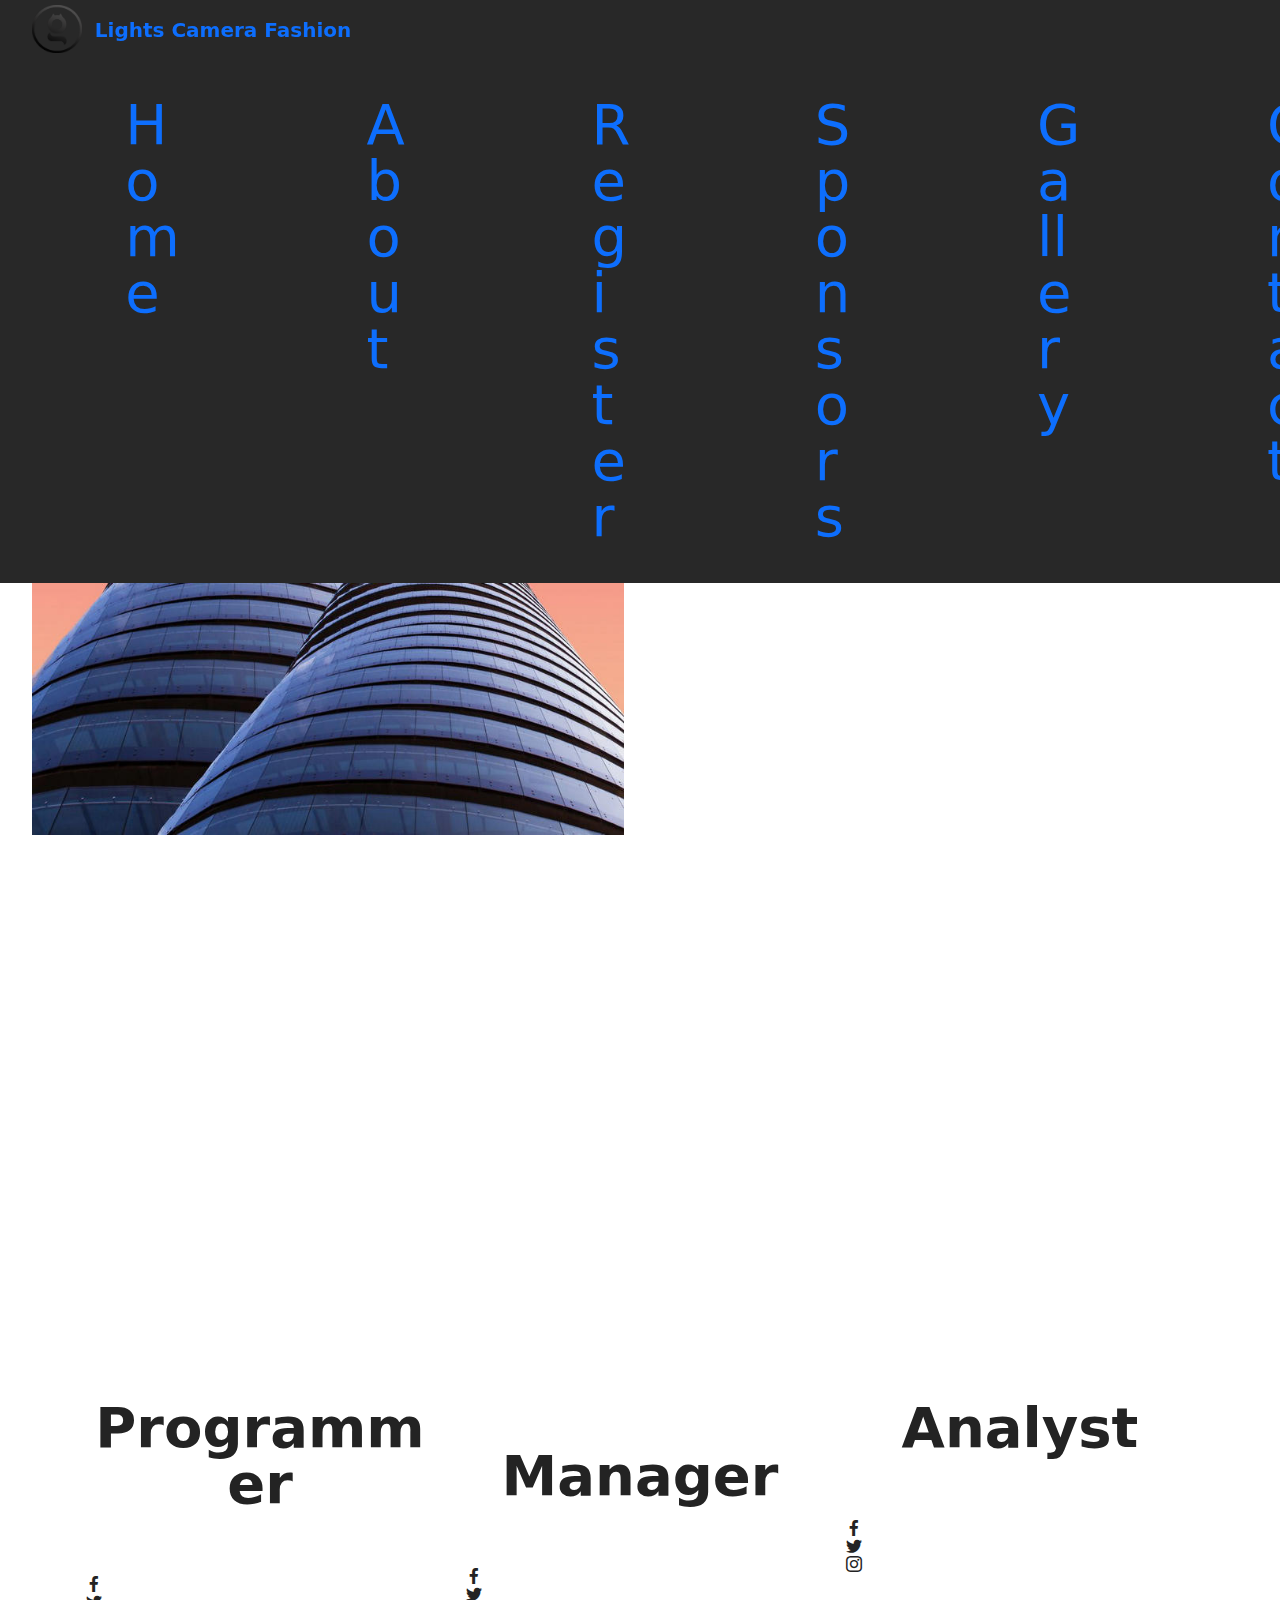
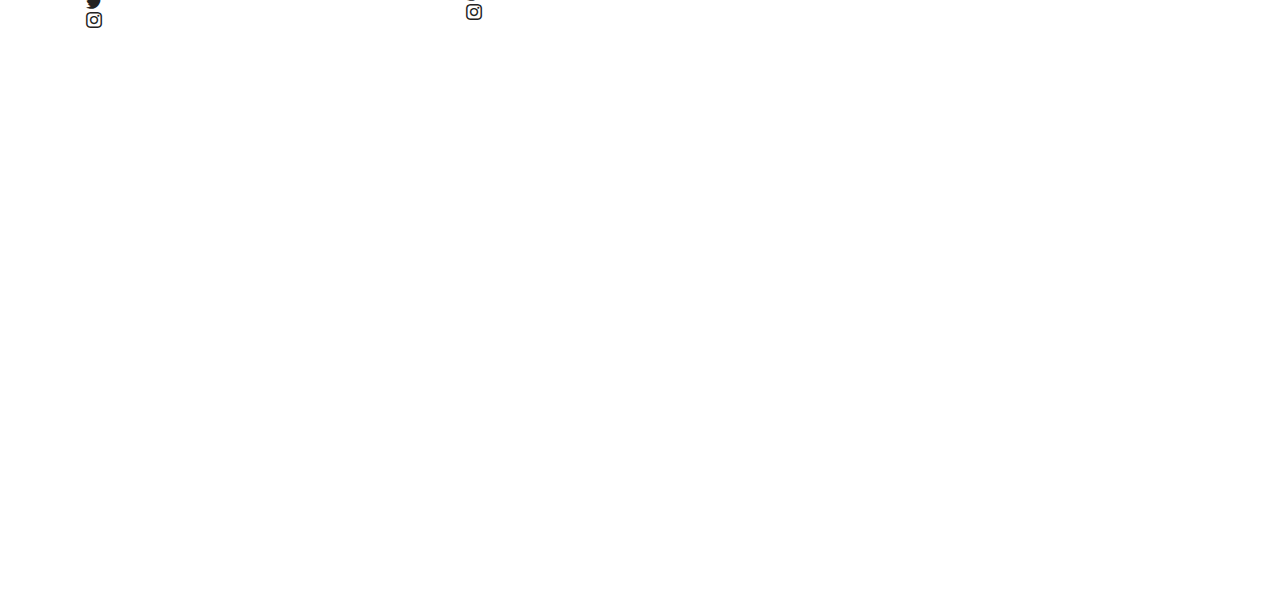
==== about.html @ 9534e9ad "Inital commit" ====
<!DOCTYPE html>
<html  >
<head>
  <!-- GEL -->
  <meta charset="UTF-8">
  <meta http-equiv="X-UA-Compatible" content="IE=edge">
  <meta name="viewport" content="width=device-width, initial-scale=1, minimum-scale=1">
  <link rel="shortcut icon" href="assets/images/logo2black.png" type="image/x-icon">
  <meta name="description" content="">
  
  
  <title>Lights Camera Fashion | About</title>
  <link rel="stylesheet" href="assets/bootstrap/css/bootstrap.min.css">
  <link rel="stylesheet" href="assets/bootstrap/css/bootstrap-grid.min.css">
  <link rel="stylesheet" href="assets/bootstrap/css/bootstrap-reboot.min.css">
  <link rel="stylesheet" href="assets/animatecss/animate.css">
  <link rel="stylesheet" href="assets/dropdown/css/style.css">
  <link rel="stylesheet" href="assets/socicon/css/styles.css">
  <link rel="stylesheet" href="assets/theme/css/style.css">
  <link rel="preload" href="https://fonts.googleapis.com/css?family=Jost:100,200,300,400,500,600,700,800,900,100i,200i,300i,400i,500i,600i,700i,800i,900i&display=swap" as="style" onload="this.onload=null;this.rel='stylesheet'">
  <noscript><link rel="stylesheet" href="https://fonts.googleapis.com/css?family=Jost:100,200,300,400,500,600,700,800,900,100i,200i,300i,400i,500i,600i,700i,800i,900i&display=swap"></noscript>
  <link rel="preload" as="style" href="assets/mobirise/css/mbr-additional.css"><link rel="stylesheet" href="assets/mobirise/css/mbr-additional.css" type="text/css">
  
  
  
  
</head>
<body>
  
  <section data-bs-version="5.1" class="menu menu2 cid-sI1Gi3FGe4" once="menu" id="menu2-4">
    
    <nav class="navbar navbar-dropdown navbar-fixed-top navbar-expand-lg">
        <div class="container-fluid">
            <div class="navbar-brand">
                <span class="navbar-logo">
                    
                        <a href="index.html"><img src="assets/images/logo2black.png" alt="" style="height: 3rem;"></a>
                    
                </span>
                <span class="navbar-caption-wrap"><a class="navbar-caption text-black text-primary display-7" href="index.html">Lights Camera Fashion</a></span>
            </div>
            <button class="navbar-toggler" type="button" data-toggle="collapse" data-bs-toggle="collapse" data-target="#navbarSupportedContent" data-bs-target="#navbarSupportedContent" aria-controls="navbarNavAltMarkup" aria-expanded="false" aria-label="Toggle navigation">
                <div class="hamburger">
                    <span></span>
                    <span></span>
                    <span></span>
                    <span></span>
                </div>
            </button>
            <div class="collapse navbar-collapse" id="navbarSupportedContent">
                <ul class="navbar-nav nav-dropdown nav-right" data-app-modern-menu="true"><li class="nav-item"><a class="nav-link link text-black text-primary display-4" href="index.html">Home</a></li><li class="nav-item"><a class="nav-link link text-black text-primary display-4" href="page1.html">About</a></li>
                    <li class="nav-item"><a class="nav-link link text-black text-primary display-4" href="page2.html">Register</a></li>
                    <li class="nav-item"><a class="nav-link link text-black text-primary display-4" href="page3.html">Sponsors</a>
                    </li><li class="nav-item"><a class="nav-link link text-black text-primary display-4" href="page4.html">Gallery</a></li><li class="nav-item"><a class="nav-link link text-black text-primary display-4" href="#">Contact</a></li></ul>
                
                
            </div>
        </div>
    </nav>
</section>

<section data-bs-version="5.1" class="header14 cid-sI1F1vR4N7 mbr-fullscreen" id="header14-1">

    

    

    <div class="container-fluid">
        <div class="row justify-content-center align-items-center">
            <div class="col-12 col-md-6 image-wrapper">
                <img src="assets/images/2.jpg" alt="">
            </div>
            <div class="col-12 col-md">
                <div class="text-wrapper">
                    <h1 class="mbr-section-title mbr-fonts-style mb-3 display-1">
                        <strong>About</strong></h1>
                    <p class="mbr-text mbr-fonts-style display-7">
                        Lorem ipsum dolor sit amet, consectetur adipiscing elit. In ultrices nec turpis in ultricies.</p>
                    
                </div>
            </div>
        </div>
    </div>
</section>

<section data-bs-version="5.1" class="team1 cid-sIlhbyFeCg" id="team1-7">
    

    
    <div class="container">
        <div class="row justify-content-center">
            <div class="col-12">
                <h3 class="mbr-section-title mbr-fonts-style align-center mb-4 display-2">
                    <strong>Speakers</strong></h3>
                
            </div>
            <div class="col-sm-6 col-lg-4">
                <div class="card-wrap">
                    <div class="image-wrap">
                        <img src="assets/images/team1.jpg">
                    </div>
                    <div class="content-wrap">
                        <h5 class="mbr-section-title card-title mbr-fonts-style align-center m-0 display-5">
                            <strong>John Smith</strong>
                        </h5>
                        <h6 class="mbr-role mbr-fonts-style align-center mb-3 display-4">
                            <strong>Programmer</strong>
                        </h6>
                        <p class="card-text mbr-fonts-style align-center display-7">
                            Lorem ipsum dolor sit amet, consectetur adipiscing elit.
                        </p>
                        <div class="social-row display-7">
                            <div class="soc-item">
                                
                                    <span class="mbr-iconfont socicon-facebook socicon"></span>
                                
                            </div>
                            <div class="soc-item">
                                
                                    <span class="mbr-iconfont socicon-twitter socicon"></span>
                                
                            </div>
                            <div class="soc-item">
                                
                                    <span class="mbr-iconfont socicon-instagram socicon"></span>
                                
                            </div>
                            
                            
                        </div>
                        
                    </div>
                </div>
            </div>

            <div class="col-sm-6 col-lg-4">
                <div class="card-wrap">
                    <div class="image-wrap">
                        <img src="assets/images/team2.jpg">
                    </div>
                    <div class="content-wrap">
                        <h5 class="mbr-section-title card-title mbr-fonts-style align-center m-0 display-5">
                            <strong>Sarah Palmer</strong>
                        </h5>
                        <h6 class="mbr-role mbr-fonts-style align-center mb-3 display-4">
                            <strong>Manager</strong>
                        </h6>
                        <p class="card-text mbr-fonts-style align-center display-7">
                            Lorem ipsum dolor sit amet, consectetur adipiscing elit.
                        </p>
                        <div class="social-row display-7">
                            <div class="soc-item">
                                
                                    <span class="mbr-iconfont socicon-facebook socicon"></span>
                                
                            </div>
                            <div class="soc-item">
                                
                                    <span class="mbr-iconfont socicon-twitter socicon"></span>
                                
                            </div>
                            <div class="soc-item">
                                
                                    <span class="mbr-iconfont socicon-instagram socicon"></span>
                                
                            </div>
                            
                            
                        </div>
                        
                    </div>
                </div>
            </div>

            <div class="col-sm-6 col-lg-4">
                <div class="card-wrap">
                    <div class="image-wrap">
                        <img src="assets/images/team3.jpg">
                    </div>
                    <div class="content-wrap">
                        <h5 class="mbr-section-title card-title mbr-fonts-style align-center m-0 display-5">
                            <strong>Jessica Swift</strong>
                        </h5>
                        <h6 class="mbr-role mbr-fonts-style align-center mb-3 display-4">
                            <strong>Analyst</strong>
                        </h6>
                        <p class="card-text mbr-fonts-style align-center display-7">
                            Lorem ipsum dolor sit amet, consectetur adipiscing elit.
                        </p>
                        <div class="social-row display-7">
                            <div class="soc-item">
                                
                                    <span class="mbr-iconfont socicon-facebook socicon"></span>
                                
                            </div>
                            <div class="soc-item">
                                
                                    <span class="mbr-iconfont socicon-twitter socicon"></span>
                                
                            </div>
                            <div class="soc-item">
                                
                                    <span class="mbr-iconfont socicon-instagram socicon"></span>
                                
                            </div>
                            
                            
                        </div>
                        
                    </div>
                </div>
            </div>

            
        </div>
    </div>
</section>

<section data-bs-version="5.1" class="features3 cid-sIlhLQnVTU" id="features3-9">
    
    
    <div class="container-fluid">
        <div class="mbr-section-head">
            <h4 class="mbr-section-title mbr-fonts-style align-center mb-0 display-2">
                <strong>About organizers</strong></h4>
            <h5 class="mbr-section-subtitle mbr-fonts-style align-center mb-0 mt-2 display-5">Lorem ipsum dolor sit amet, consectetur adipiscing elit. Lorem ipsum dolor sit amet, consectetur adipiscing elit.</h5>
        </div>
        <div class="row mt-4">
            <div class="item features-image сol-12 col-md-6 col-lg-3 active">
                <div class="item-wrapper">
                    <div class="item-img">
                        <img src="assets/images/features2.jpg" data-slide-to="3" data-bs-slide-to="3">
                    </div>
                    <div class="item-content">
                        <h5 class="item-title mbr-fonts-style display-7"><strong>Organizer 2</strong></h5>
                        
                        <p class="mbr-text mbr-fonts-style mt-3 display-7">You don't have to code to create your own
                            site. Select one of available themes in the Mobirise Site Maker.</p>
                    </div>
                    
                </div>
            </div><div class="item features-image сol-12 col-md-6 col-lg-3">
                <div class="item-wrapper">
                    <div class="item-img">
                        <img src="assets/images/features1.jpg" data-slide-to="0" data-bs-slide-to="0">
                    </div>
                    <div class="item-content">
                        <h5 class="item-title mbr-fonts-style display-7"><strong>Organizer 1</strong></h5>
                        
                        <p class="mbr-text mbr-fonts-style mt-3 display-7">Lorem ipsum dolor sit amet, consectetur adipiscing elit.</p>
                    </div>
                    
                </div>
            </div>
            <div class="item features-image сol-12 col-md-6 col-lg-3">
                <div class="item-wrapper">
                    <div class="item-img">
                        <img src="assets/images/features3.jpg" data-slide-to="1" data-bs-slide-to="1">
                    </div>
                    <div class="item-content">
                        <h5 class="item-title mbr-fonts-style display-7"><strong>Organizer 3</strong></h5>
                        
                        <p class="mbr-text mbr-fonts-style mt-3 display-7">Lorem ipsum dolor sit amet, consectetur adipiscing elit.<br></p>
                    </div>
                    
                </div>
            </div><div class="item features-image сol-12 col-md-6 col-lg-3">
                <div class="item-wrapper">
                    <div class="item-img">
                        <img src="assets/images/mbr-1.jpg" data-slide-to="3" data-bs-slide-to="4">
                    </div>
                    <div class="item-content">
                        <h5 class="item-title mbr-fonts-style display-7"><strong>Organizer 4</strong></h5>
                        
                        <p class="mbr-text mbr-fonts-style mt-3 display-7">Lorem ipsum dolor sit amet, consectetur adipiscing elit.<br></p>
                    </div>
                    
                </div>
            </div>
            
        </div>
    </div>
</section>

<script src="assets/bootstrap/js/bootstrap.bundle.min.js"></script>
<script src="assets/smoothscroll/smooth-scroll.js"></script>
<script src="assets/ytplayer/index.js"></script>
<script src="assets/dropdown/js/navbar-dropdown.js"></script>
<script src="assets/theme/js/script.js"></script>  
  
  
  <input name="animation" type="hidden">
  </body>
</html>
---- assets/dropdown/css/style.css ----
.navbar-dropdown {
  left: 0;
  padding: 0;
  position: absolute;
  right: 0;
  top: 0;
  transition: all 0.45s ease;
  z-index: 1030;
  background: #282828; }
  .navbar-dropdown .navbar-logo {
    margin-right: 0.8rem;
    transition: margin 0.3s ease-in-out;
    vertical-align: middle; }
    .navbar-dropdown .navbar-logo img {
      height: 3.125rem;
      transition: all 0.3s ease-in-out; }
    .navbar-dropdown .navbar-logo.mbr-iconfont {
      font-size: 3.125rem;
      line-height: 3.125rem; }
  .navbar-dropdown .navbar-caption {
    font-weight: 700;
    white-space: normal;
    vertical-align: -4px;
    line-height: 3.125rem !important; }
    .navbar-dropdown .navbar-caption, .navbar-dropdown .navbar-caption:hover {
      color: inherit;
      text-decoration: none; }
  .navbar-dropdown .mbr-iconfont + .navbar-caption {
    vertical-align: -1px; }
  .navbar-dropdown.navbar-fixed-top {
    position: fixed; }
  .navbar-dropdown .navbar-brand span {
    vertical-align: -4px; }
  .navbar-dropdown.bg-color.transparent {
    background: none; }
  .navbar-dropdown.navbar-short .navbar-brand {
    padding: 0.625rem 0; }
    .navbar-dropdown.navbar-short .navbar-brand span {
      vertical-align: -1px; }
  .navbar-dropdown.navbar-short .navbar-caption {
    line-height: 2.375rem !important;
    vertical-align: -2px; }
  .navbar-dropdown.navbar-short .navbar-logo {
    margin-right: 0.5rem; }
    .navbar-dropdown.navbar-short .navbar-logo img {
      height: 2.375rem; }
    .navbar-dropdown.navbar-short .navbar-logo.mbr-iconfont {
      font-size: 2.375rem;
      line-height: 2.375rem; }
  .navbar-dropdown.navbar-short .mbr-table-cell {
    height: 3.625rem; }
  .navbar-dropdown .navbar-close {
    left: 0.6875rem;
    position: fixed;
    top: 0.75rem;
    z-index: 1000; }
  .navbar-dropdown .hamburger-icon {
    content: "";
    display: inline-block;
    vertical-align: middle;
    width: 16px;
    -webkit-box-shadow: 0 -6px 0 1px #282828,0 0 0 1px #282828,0 6px 0 1px #282828;
    -moz-box-shadow: 0 -6px 0 1px #282828,0 0 0 1px #282828,0 6px 0 1px #282828;
    box-shadow: 0 -6px 0 1px #282828,0 0 0 1px #282828,0 6px 0 1px #282828; }

.dropdown-menu .dropdown-toggle[data-toggle="dropdown-submenu"]::after {
  border-bottom: 0.35em solid transparent;
  border-left: 0.35em solid;
  border-right: 0;
  border-top: 0.35em solid transparent;
  margin-left: 0.3rem; }

.dropdown-menu .dropdown-item:focus {
  outline: 0; }

.nav-dropdown {
  font-size: 0.75rem;
  font-weight: 500;
  height: auto !important; }
  .nav-dropdown .nav-btn {
    padding-left: 1rem; }
  .nav-dropdown .link {
    margin: .667em 1.667em;
    font-weight: 500;
    padding: 0;
    transition: color .2s ease-in-out; }
    .nav-dropdown .link.dropdown-toggle {
      margin-right: 2.583em; }
      .nav-dropdown .link.dropdown-toggle::after {
        margin-left: .25rem;
        border-top: 0.35em solid;
        border-right: 0.35em solid transparent;
        border-left: 0.35em solid transparent;
        border-bottom: 0; }
      .nav-dropdown .link.dropdown-toggle[aria-expanded="true"] {
        margin: 0;
        padding: 0.667em 3.263em  0.667em 1.667em; }
  .nav-dropdown .link::after,
  .nav-dropdown .dropdown-item::after {
    color: inherit; }
  .nav-dropdown .btn {
    font-size: 0.75rem;
    font-weight: 700;
    letter-spacing: 0;
    margin-bottom: 0;
    padding-left: 1.25rem;
    padding-right: 1.25rem; }
  .nav-dropdown .dropdown-menu {
    border-radius: 0;
    border: 0;
    left: 0;
    margin: 0;
    padding-bottom: 1.25rem;
    padding-top: 1.25rem;
    position: relative; }
  .nav-dropdown .dropdown-submenu {
    margin-left: 0.125rem;
    top: 0; }
  .nav-dropdown .dropdown-item {
    font-weight: 500;
    line-height: 2;
    padding: 0.3846em 4.615em 0.3846em 1.5385em;
    position: relative;
    transition: color .2s ease-in-out, background-color .2s ease-in-out; }
    .nav-dropdown .dropdown-item::after {
      margin-top: -0.3077em;
      position: absolute;
      right: 1.1538em;
      top: 50%; }
    .nav-dropdown .dropdown-item:focus, .nav-dropdown .dropdown-item:hover {
      background: none; }

@media (max-width: 767px) {
  .nav-dropdown.navbar-toggleable-sm {
    bottom: 0;
    display: none;
    left: 0;
    overflow-x: hidden;
    position: fixed;
    top: 0;
    transform: translateX(-100%);
    -ms-transform: translateX(-100%);
    -webkit-transform: translateX(-100%);
    width: 18.75rem;
    z-index: 999; } }
.nav-dropdown.navbar-toggleable-xl {
  bottom: 0;
  display: none;
  left: 0;
  overflow-x: hidden;
  position: fixed;
  top: 0;
  transform: translateX(-100%);
  -ms-transform: translateX(-100%);
  -webkit-transform: translateX(-100%);
  width: 18.75rem;
  z-index: 999; }

.nav-dropdown-sm {
  display: block !important;
  overflow-x: hidden;
  overflow: auto;
  padding-top: 3.875rem; }
  .nav-dropdown-sm::after {
    content: "";
    display: block;
    height: 3rem;
    width: 100%; }
  .nav-dropdown-sm.collapse.in ~ .navbar-close {
    display: block !important; }
  .nav-dropdown-sm.collapsing, .nav-dropdown-sm.collapse.in {
    transform: translateX(0);
    -ms-transform: translateX(0);
    -webkit-transform: translateX(0);
    transition: all 0.25s ease-out;
    -webkit-transition: all 0.25s ease-out;
    background: #282828; }
  .nav-dropdown-sm.collapsing[aria-expanded="false"] {
    transform: translateX(-100%);
    -ms-transform: translateX(-100%);
    -webkit-transform: translateX(-100%); }
  .nav-dropdown-sm .nav-item {
    display: block;
    margin-left: 0 !important;
    padding-left: 0; }
  .nav-dropdown-sm .link,
  .nav-dropdown-sm .dropdown-item {
    border-top: 1px dotted rgba(255, 255, 255, 0.1);
    font-size: 0.8125rem;
    line-height: 1.6;
    margin: 0 !important;
    padding: 0.875rem 2.4rem 0.875rem 1.5625rem !important;
    position: relative;
    white-space: normal; }
    .nav-dropdown-sm .link:focus, .nav-dropdown-sm .link:hover,
    .nav-dropdown-sm .dropdown-item:focus,
    .nav-dropdown-sm .dropdown-item:hover {
      background: rgba(0, 0, 0, 0.2) !important;
      color: #c0a375; }
  .nav-dropdown-sm .nav-btn {
    position: relative;
    padding: 1.5625rem 1.5625rem 0 1.5625rem; }
    .nav-dropdown-sm .nav-btn::before {
      border-top: 1px dotted rgba(255, 255, 255, 0.1);
      content: "";
      left: 0;
      position: absolute;
      top: 0;
      width: 100%; }
    .nav-dropdown-sm .nav-btn + .nav-btn {
      padding-top: 0.625rem; }
      .nav-dropdown-sm .nav-btn + .nav-btn::before {
        display: none; }
  .nav-dropdown-sm .btn {
    padding: 0.625rem 0; }
  .nav-dropdown-sm .dropdown-toggle[data-toggle="dropdown-submenu"]::after {
    margin-left: .25rem;
    border-top: 0.35em solid;
    border-right: 0.35em solid transparent;
    border-left: 0.35em solid transparent;
    border-bottom: 0; }
  .nav-dropdown-sm .dropdown-toggle[data-toggle="dropdown-submenu"][aria-expanded="true"]::after {
    border-top: 0;
    border-right: 0.35em solid transparent;
    border-left: 0.35em solid transparent;
    border-bottom: 0.35em solid; }
  .nav-dropdown-sm .dropdown-menu {
    margin: 0;
    padding: 0;
    position: relative;
    top: 0;
    left: 0;
    width: 100%;
    border: 0;
    float: none;
    border-radius: 0;
    background: none; }
  .nav-dropdown-sm .dropdown-submenu {
    left: 100%;
    margin-left: 0.125rem;
    margin-top: -1.25rem;
    top: 0; }

.navbar-toggleable-sm .nav-dropdown .dropdown-menu {
  position: absolute; }

.navbar-toggleable-sm .nav-dropdown .dropdown-submenu {
  left: 100%;
  margin-left: 0.125rem;
  margin-top: -1.25rem;
  top: 0; }

.navbar-toggleable-sm.opened .nav-dropdown .dropdown-menu {
  position: relative; }

.navbar-toggleable-sm.opened .nav-dropdown .dropdown-submenu {
  left: 0;
  margin-left: 00rem;
  margin-top: 0rem;
  top: 0; }

.is-builder .nav-dropdown.collapsing {
  transition: none !important; }
---- assets/socicon/css/styles.css ----
@charset "UTF-8";

@font-face {
  font-family: 'Socicon';
  src:  url('../fonts/socicon.eot');
  src:  url('../fonts/socicon.eot?#iefix') format('embedded-opentype'),
    url('../fonts/socicon.woff2') format('woff2'),
    url('../fonts/socicon.ttf') format('truetype'),
    url('../fonts/socicon.woff') format('woff'),
    url('../fonts/socicon.svg#socicon') format('svg');
  font-weight: normal;
  font-style: normal;
  font-display: swap;
}

[data-icon]:before {
  font-family: "socicon" !important;
  content: attr(data-icon);
  font-style: normal !important;
  font-weight: normal !important;
  font-variant: normal !important;
  text-transform: none !important;
  speak: none;
  line-height: 1;
  -webkit-font-smoothing: antialiased;
  -moz-osx-font-smoothing: grayscale;
}

[class^="socicon-"], [class*=" socicon-"] {
  /* use !important to prevent issues with browser extensions that change fonts */
  font-family: 'Socicon' !important;
  speak: none;
  font-style: normal;
  font-weight: normal;
  font-variant: normal;
  text-transform: none;
  line-height: 1;

  /* Better Font Rendering =========== */
  -webkit-font-smoothing: antialiased;
  -moz-osx-font-smoothing: grayscale;
}

.socicon-eitaa:before {
  content: "\e97c";
}
.socicon-soroush:before {
  content: "\e97d";
}
.socicon-bale:before {
  content: "\e97e";
}
.socicon-zazzle:before {
  content: "\e97b";
}
.socicon-society6:before {
  content: "\e97a";
}
.socicon-redbubble:before {
  content: "\e979";
}
.socicon-avvo:before {
  content: "\e978";
}
.socicon-stitcher:before {
  content: "\e977";
}
.socicon-googlehangouts:before {
  content: "\e974";
}
.socicon-dlive:before {
  content: "\e975";
}
.socicon-vsco:before {
  content: "\e976";
}
.socicon-flipboard:before {
  content: "\e973";
}
.socicon-ubuntu:before {
  content: "\e958";
}
.socicon-artstation:before {
  content: "\e959";
}
.socicon-invision:before {
  content: "\e95a";
}
.socicon-torial:before {
  content: "\e95b";
}
.socicon-collectorz:before {
  content: "\e95c";
}
.socicon-seenthis:before {
  content: "\e95d";
}
.socicon-googleplaymusic:before {
  content: "\e95e";
}
.socicon-debian:before {
  content: "\e95f";
}
.socicon-filmfreeway:before {
  content: "\e960";
}
.socicon-gnome:before {
  content: "\e961";
}
.socicon-itchio:before {
  content: "\e962";
}
.socicon-jamendo:before {
  content: "\e963";
}
.socicon-mix:before {
  content: "\e964";
}
.socicon-sharepoint:before {
  content: "\e965";
}
.socicon-tinder:before {
  content: "\e966";
}
.socicon-windguru:before {
  content: "\e967";
}
.socicon-cdbaby:before {
  content: "\e968";
}
.socicon-elementaryos:before {
  content: "\e969";
}
.socicon-stage32:before {
  content: "\e96a";
}
.socicon-tiktok:before {
  content: "\e96b";
}
.socicon-gitter:before {
  content: "\e96c";
}
.socicon-letterboxd:before {
  content: "\e96d";
}
.socicon-threema:before {
  content: "\e96e";
}
.socicon-splice:before {
  content: "\e96f";
}
.socicon-metapop:before {
  content: "\e970";
}
.socicon-naver:before {
  content: "\e971";
}
.socicon-remote:before {
  content: "\e972";
}
.socicon-internet:before {
  content: "\e957";
}
.socicon-moddb:before {
  content: "\e94b";
}
.socicon-indiedb:before {
  content: "\e94c";
}
.socicon-traxsource:before {
  content: "\e94d";
}
.socicon-gamefor:before {
  content: "\e94e";
}
.socicon-pixiv:before {
  content: "\e94f";
}
.socicon-myanimelist:before {
  content: "\e950";
}
.socicon-blackberry:before {
  content: "\e951";
}
.socicon-wickr:before {
  content: "\e952";
}
.socicon-spip:before {
  content: "\e953";
}
.socicon-napster:before {
  content: "\e954";
}
.socicon-beatport:before {
  content: "\e955";
}
.socicon-hackerone:before {
  content: "\e956";
}
.socicon-hackernews:before {
  content: "\e946";
}
.socicon-smashwords:before {
  content: "\e947";
}
.socicon-kobo:before {
  content: "\e948";
}
.socicon-bookbub:before {
  content: "\e949";
}
.socicon-mailru:before {
  content: "\e94a";
}
.socicon-gitlab:before {
  content: "\e945";
}
.socicon-instructables:before {
  content: "\e944";
}
.socicon-portfolio:before {
  content: "\e943";
}
.socicon-codered:before {
  content: "\e940";
}
.socicon-origin:before {
  content: "\e941";
}
.socicon-nextdoor:before {
  content: "\e942";
}
.socicon-udemy:before {
  content: "\e93f";
}
.socicon-livemaster:before {
  content: "\e93e";
}
.socicon-crunchbase:before {
  content: "\e93b";
}
.socicon-homefy:before {
  content: "\e93c";
}
.socicon-calendly:before {
  content: "\e93d";
}
.socicon-realtor:before {
  content: "\e90f";
}
.socicon-tidal:before {
  content: "\e910";
}
.socicon-qobuz:before {
  content: "\e911";
}
.socicon-natgeo:before {
  content: "\e912";
}
.socicon-mastodon:before {
  content: "\e913";
}
.socicon-unsplash:before {
  content: "\e914";
}
.socicon-homeadvisor:before {
  content: "\e915";
}
.socicon-angieslist:before {
  content: "\e916";
}
.socicon-codepen:before {
  content: "\e917";
}
.socicon-slack:before {
  content: "\e918";
}
.socicon-openaigym:before {
  content: "\e919";
}
.socicon-logmein:before {
  content: "\e91a";
}
.socicon-fiverr:before {
  content: "\e91b";
}
.socicon-gotomeeting:before {
  content: "\e91c";
}
.socicon-aliexpress:before {
  content: "\e91d";
}
.socicon-guru:before {
  content: "\e91e";
}
.socicon-appstore:before {
  content: "\e91f";
}
.socicon-homes:before {
  content: "\e920";
}
.socicon-zoom:before {
  content: "\e921";
}
.socicon-alibaba:before {
  content: "\e922";
}
.socicon-craigslist:before {
  content: "\e923";
}
.socicon-wix:before {
  content: "\e924";
}
.socicon-redfin:before {
  content: "\e925";
}
.socicon-googlecalendar:before {
  content: "\e926";
}
.socicon-shopify:before {
  content: "\e927";
}
.socicon-freelancer:before {
  content: "\e928";
}
.socicon-seedrs:before {
  content: "\e929";
}
.socicon-bing:before {
  content: "\e92a";
}
.socicon-doodle:before {
  content: "\e92b";
}
.socicon-bonanza:before {
  content: "\e92c";
}
.socicon-squarespace:before {
  content: "\e92d";
}
.socicon-toptal:before {
  content: "\e92e";
}
.socicon-gust:before {
  content: "\e92f";
}
.socicon-ask:before {
  content: "\e930";
}
.socicon-trulia:before {
  content: "\e931";
}
.socicon-loomly:before {
  content: "\e932";
}
.socicon-ghost:before {
  content: "\e933";
}
.socicon-upwork:before {
  content: "\e934";
}
.socicon-fundable:before {
  content: "\e935";
}
.socicon-booking:before {
  content: "\e936";
}
.socicon-googlemaps:before {
  content: "\e937";
}
.socicon-zillow:before {
  content: "\e938";
}
.socicon-niconico:before {
  content: "\e939";
}
.socicon-toneden:before {
  content: "\e93a";
}
.socicon-augment:before {
  content: "\e908";
}
.socicon-bitbucket:before {
  content: "\e909";
}
.socicon-fyuse:before {
  content: "\e90a";
}
.socicon-yt-gaming:before {
  content: "\e90b";
}
.socicon-sketchfab:before {
  content: "\e90c";
}
.socicon-mobcrush:before {
  content: "\e90d";
}
.socicon-microsoft:before {
  content: "\e90e";
}
.socicon-pandora:before {
  content: "\e907";
}
.socicon-messenger:before {
  content: "\e906";
}
.socicon-gamewisp:before {
  content: "\e905";
}
.socicon-bloglovin:before {
  content: "\e904";
}
.socicon-tunein:before {
  content: "\e903";
}
.socicon-gamejolt:before {
  content: "\e901";
}
.socicon-trello:before {
  content: "\e902";
}
.socicon-spreadshirt:before {
  content: "\e900";
}
.socicon-500px:before {
  content: "\e000";
}
.socicon-8tracks:before {
  content: "\e001";
}
.socicon-airbnb:before {
  content: "\e002";
}
.socicon-alliance:before {
  content: "\e003";
}
.socicon-amazon:before {
  content: "\e004";
}
.socicon-amplement:before {
  content: "\e005";
}
.socicon-android:before {
  content: "\e006";
}
.socicon-angellist:before {
  content: "\e007";
}
.socicon-apple:before {
  content: "\e008";
}
.socicon-appnet:before {
  content: "\e009";
}
.socicon-baidu:before {
  content: "\e00a";
}
.socicon-bandcamp:before {
  content: "\e00b";
}
.socicon-battlenet:before {
  content: "\e00c";
}
.socicon-mixer:before {
  content: "\e00d";
}
.socicon-bebee:before {
  content: "\e00e";
}
.socicon-bebo:before {
  content: "\e00f";
}
.socicon-behance:before {
  content: "\e010";
}
.socicon-blizzard:before {
  content: "\e011";
}
.socicon-blogger:before {
  content: "\e012";
}
.socicon-buffer:before {
  content: "\e013";
}
.socicon-chrome:before {
  content: "\e014";
}
.socicon-coderwall:before {
  content: "\e015";
}
.socicon-curse:before {
  content: "\e016";
}
.socicon-dailymotion:before {
  content: "\e017";
}
.socicon-deezer:before {
  content: "\e018";
}
.socicon-delicious:before {
  content: "\e019";
}
.socicon-deviantart:before {
  content: "\e01a";
}
.socicon-diablo:before {
  content: "\e01b";
}
.socicon-digg:before {
  content: "\e01c";
}
.socicon-discord:before {
  content: "\e01d";
}
.socicon-disqus:before {
  content: "\e01e";
}
.socicon-douban:before {
  content: "\e01f";
}
.socicon-draugiem:before {
  content: "\e020";
}
.socicon-dribbble:before {
  content: "\e021";
}
.socicon-drupal:before {
  content: "\e022";
}
.socicon-ebay:before {
  content: "\e023";
}
.socicon-ello:before {
  content: "\e024";
}
.socicon-endomodo:before {
  content: "\e025";
}
.socicon-envato:before {
  content: "\e026";
}
.socicon-etsy:before {
  content: "\e027";
}
.socicon-facebook:before {
  content: "\e028";
}
.socicon-feedburner:before {
  content: "\e029";
}
.socicon-filmweb:before {
  content: "\e02a";
}
.socicon-firefox:before {
  content: "\e02b";
}
.socicon-flattr:before {
  content: "\e02c";
}
.socicon-flickr:before {
  content: "\e02d";
}
.socicon-formulr:before {
  content: "\e02e";
}
.socicon-forrst:before {
  content: "\e02f";
}
.socicon-foursquare:before {
  content: "\e030";
}
.socicon-friendfeed:before {
  content: "\e031";
}
.socicon-github:before {
  content: "\e032";
}
.socicon-goodreads:before {
  content: "\e033";
}
.socicon-google:before {
  content: "\e034";
}
.socicon-googlescholar:before {
  content: "\e035";
}
.socicon-googlegroups:before {
  content: "\e036";
}
.socicon-googlephotos:before {
  content: "\e037";
}
.socicon-googleplus:before {
  content: "\e038";
}
.socicon-grooveshark:before {
  content: "\e039";
}
.socicon-hackerrank:before {
  content: "\e03a";
}
.socicon-hearthstone:before {
  content: "\e03b";
}
.socicon-hellocoton:before {
  content: "\e03c";
}
.socicon-heroes:before {
  content: "\e03d";
}
.socicon-smashcast:before {
  content: "\e03e";
}
.socicon-horde:before {
  content: "\e03f";
}
.socicon-houzz:before {
  content: "\e040";
}
.socicon-icq:before {
  content: "\e041";
}
.socicon-identica:before {
  content: "\e042";
}
.socicon-imdb:before {
  content: "\e043";
}
.socicon-instagram:before {
  content: "\e044";
}
.socicon-issuu:before {
  content: "\e045";
}
.socicon-istock:before {
  content: "\e046";
}
.socicon-itunes:before {
  content: "\e047";
}
.socicon-keybase:before {
  content: "\e048";
}
.socicon-lanyrd:before {
  content: "\e049";
}
.socicon-lastfm:before {
  content: "\e04a";
}
.socicon-line:before {
  content: "\e04b";
}
.socicon-linkedin:before {
  content: "\e04c";
}
.socicon-livejournal:before {
  content: "\e04d";
}
.socicon-lyft:before {
  content: "\e04e";
}
.socicon-macos:before {
  content: "\e04f";
}
.socicon-mail:before {
  content: "\e050";
}
.socicon-medium:before {
  content: "\e051";
}
.socicon-meetup:before {
  content: "\e052";
}
.socicon-mixcloud:before {
  content: "\e053";
}
.socicon-modelmayhem:before {
  content: "\e054";
}
.socicon-mumble:before {
  content: "\e055";
}
.socicon-myspace:before {
  content: "\e056";
}
.socicon-newsvine:before {
  content: "\e057";
}
.socicon-nintendo:before {
  content: "\e058";
}
.socicon-npm:before {
  content: "\e059";
}
.socicon-odnoklassniki:before {
  content: "\e05a";
}
.socicon-openid:before {
  content: "\e05b";
}
.socicon-opera:before {
  content: "\e05c";
}
.socicon-outlook:before {
  content: "\e05d";
}
.socicon-overwatch:before {
  content: "\e05e";
}
.socicon-patreon:before {
  content: "\e05f";
}
.socicon-paypal:before {
  content: "\e060";
}
.socicon-periscope:before {
  content: "\e061";
}
.socicon-persona:before {
  content: "\e062";
}
.socicon-pinterest:before {
  content: "\e063";
}
.socicon-play:before {
  content: "\e064";
}
.socicon-player:before {
  content: "\e065";
}
.socicon-playstation:before {
  content: "\e066";
}
.socicon-pocket:before {
  content: "\e067";
}
.socicon-qq:before {
  content: "\e068";
}
.socicon-quora:before {
  content: "\e069";
}
.socicon-raidcall:before {
  content: "\e06a";
}
.socicon-ravelry:before {
  content: "\e06b";
}
.socicon-reddit:before {
  content: "\e06c";
}
.socicon-renren:before {
  content: "\e06d";
}
.socicon-researchgate:before {
  content: "\e06e";
}
.socicon-residentadvisor:before {
  content: "\e06f";
}
.socicon-reverbnation:before {
  content: "\e070";
}
.socicon-rss:before {
  content: "\e071";
}
.socicon-sharethis:before {
  content: "\e072";
}
.socicon-skype:before {
  content: "\e073";
}
.socicon-slideshare:before {
  content: "\e074";
}
.socicon-smugmug:before {
  content: "\e075";
}
.socicon-snapchat:before {
  content: "\e076";
}
.socicon-songkick:before {
  content: "\e077";
}
.socicon-soundcloud:before {
  content: "\e078";
}
.socicon-spotify:before {
  content: "\e079";
}
.socicon-stackexchange:before {
  content: "\e07a";
}
.socicon-stackoverflow:before {
  content: "\e07b";
}
.socicon-starcraft:before {
  content: "\e07c";
}
.socicon-stayfriends:before {
  content: "\e07d";
}
.socicon-steam:before {
  content: "\e07e";
}
.socicon-storehouse:before {
  content: "\e07f";
}
.socicon-strava:before {
  content: "\e080";
}
.socicon-streamjar:before {
  content: "\e081";
}
.socicon-stumbleupon:before {
  content: "\e082";
}
.socicon-swarm:before {
  content: "\e083";
}
.socicon-teamspeak:before {
  content: "\e084";
}
.socicon-teamviewer:before {
  content: "\e085";
}
.socicon-technorati:before {
  content: "\e086";
}
.socicon-telegram:before {
  content: "\e087";
}
.socicon-tripadvisor:before {
  content: "\e088";
}
.socicon-tripit:before {
  content: "\e089";
}
.socicon-triplej:before {
  content: "\e08a";
}
.socicon-tumblr:before {
  content: "\e08b";
}
.socicon-twitch:before {
  content: "\e08c";
}
.socicon-twitter:before {
  content: "\e08d";
}
.socicon-uber:before {
  content: "\e08e";
}
.socicon-ventrilo:before {
  content: "\e08f";
}
.socicon-viadeo:before {
  content: "\e090";
}
.socicon-viber:before {
  content: "\e091";
}
.socicon-viewbug:before {
  content: "\e092";
}
.socicon-vimeo:before {
  content: "\e093";
}
.socicon-vine:before {
  content: "\e094";
}
.socicon-vkontakte:before {
  content: "\e095";
}
.socicon-warcraft:before {
  content: "\e096";
}
.socicon-wechat:before {
  content: "\e097";
}
.socicon-weibo:before {
  content: "\e098";
}
.socicon-whatsapp:before {
  content: "\e099";
}
.socicon-wikipedia:before {
  content: "\e09a";
}
.socicon-windows:before {
  content: "\e09b";
}
.socicon-wordpress:before {
  content: "\e09c";
}
.socicon-wykop:before {
  content: "\e09d";
}
.socicon-xbox:before {
  content: "\e09e";
}
.socicon-xing:before {
  content: "\e09f";
}
.socicon-yahoo:before {
  content: "\e0a0";
}
.socicon-yammer:before {
  content: "\e0a1";
}
.socicon-yandex:before {
  content: "\e0a2";
}
.socicon-yelp:before {
  content: "\e0a3";
}
.socicon-younow:before {
  content: "\e0a4";
}
.socicon-youtube:before {
  content: "\e0a5";
}
.socicon-zapier:before {
  content: "\e0a6";
}
.socicon-zerply:before {
  content: "\e0a7";
}
.socicon-zomato:before {
  content: "\e0a8";
}
.socicon-zynga:before {
  content: "\e0a9";
}
---- assets/theme/css/style.css ----
@charset "UTF-8";
section {
  background-color: #ffffff;
}

body {
  font-style: normal;
  line-height: 1.5;
  font-weight: 400;
  color: #232323;
  position: relative;
}

button {
  background-color: transparent;
  border-color: transparent;
}

section,
.container,
.container-fluid {
  position: relative;
  word-wrap: break-word;
}

a.mbr-iconfont:hover {
  text-decoration: none;
}

.article .lead p,
.article .lead ul,
.article .lead ol,
.article .lead pre,
.article .lead blockquote {
  margin-bottom: 0;
}

a {
  font-style: normal;
  font-weight: 400;
  cursor: pointer;
}
a, a:hover {
  text-decoration: none;
}

.mbr-section-title {
  font-style: normal;
  line-height: 1.3;
}

.mbr-section-subtitle {
  line-height: 1.3;
}

.mbr-text {
  font-style: normal;
  line-height: 1.7;
}

h1,
h2,
h3,
h4,
h5,
h6,
.display-1,
.display-2,
.display-4,
.display-5,
.display-7,
span,
p,
a {
  line-height: 1;
  word-break: break-word;
  word-wrap: break-word;
  font-weight: 400;
}

b,
strong {
  font-weight: bold;
}

input:-webkit-autofill, input:-webkit-autofill:hover, input:-webkit-autofill:focus, input:-webkit-autofill:active {
  transition-delay: 9999s;
  -webkit-transition-property: background-color, color;
  transition-property: background-color, color;
}

textarea[type=hidden] {
  display: none;
}

section {
  background-position: 50% 50%;
  background-repeat: no-repeat;
  background-size: cover;
}
section .mbr-background-video,
section .mbr-background-video-preview {
  position: absolute;
  bottom: 0;
  left: 0;
  right: 0;
  top: 0;
}

.hidden {
  visibility: hidden;
}

.mbr-z-index20 {
  z-index: 20;
}

/*! Base colors */
.mbr-white {
  color: #ffffff;
}

.mbr-black {
  color: #111111;
}

.mbr-bg-white {
  background-color: #ffffff;
}

.mbr-bg-black {
  background-color: #000000;
}

/*! Text-aligns */
.align-left {
  text-align: left;
}

.align-center {
  text-align: center;
}

.align-right {
  text-align: right;
}

/*! Font-weight  */
.mbr-light {
  font-weight: 300;
}

.mbr-regular {
  font-weight: 400;
}

.mbr-semibold {
  font-weight: 500;
}

.mbr-bold {
  font-weight: 700;
}

/*! Media  */
.media-content {
  flex-basis: 100%;
}

.media-container-row {
  display: flex;
  flex-direction: row;
  flex-wrap: wrap;
  justify-content: center;
  align-content: center;
  align-items: start;
}
.media-container-row .media-size-item {
  width: 400px;
}

.media-container-column {
  display: flex;
  flex-direction: column;
  flex-wrap: wrap;
  justify-content: center;
  align-content: center;
  align-items: stretch;
}
.media-container-column > * {
  width: 100%;
}

@media (min-width: 992px) {
  .media-container-row {
    flex-wrap: nowrap;
  }
}
figure {
  margin-bottom: 0;
  overflow: hidden;
}

figure[mbr-media-size] {
  transition: width 0.1s;
}

img,
iframe {
  display: block;
  width: 100%;
}

.card {
  background-color: transparent;
  border: none;
}

.card-box {
  width: 100%;
}

.card-img {
  text-align: center;
  flex-shrink: 0;
  -webkit-flex-shrink: 0;
}

.media {
  max-width: 100%;
  margin: 0 auto;
}

.mbr-figure {
  align-self: center;
}

.media-container > div {
  max-width: 100%;
}

.mbr-figure img,
.card-img img {
  width: 100%;
}

@media (max-width: 991px) {
  .media-size-item {
    width: auto !important;
  }

  .media {
    width: auto;
  }

  .mbr-figure {
    width: 100% !important;
  }
}
/*! Buttons */
.mbr-section-btn {
  margin-left: -0.6rem;
  margin-right: -0.6rem;
  font-size: 0;
}

.btn {
  font-weight: 600;
  border-width: 1px;
  font-style: normal;
  margin: 0.6rem 0.6rem;
  white-space: normal;
  transition: all 0.2s ease-in-out;
  display: inline-flex;
  align-items: center;
  justify-content: center;
  word-break: break-word;
}

.btn-sm {
  font-weight: 600;
  letter-spacing: 0px;
  transition: all 0.3s ease-in-out;
}

.btn-md {
  font-weight: 600;
  letter-spacing: 0px;
  transition: all 0.3s ease-in-out;
}

.btn-lg {
  font-weight: 600;
  letter-spacing: 0px;
  transition: all 0.3s ease-in-out;
}

.btn-form {
  margin: 0;
}
.btn-form:hover {
  cursor: pointer;
}

nav .mbr-section-btn {
  margin-left: 0rem;
  margin-right: 0rem;
}

/*! Btn icon margin */
.btn .mbr-iconfont,
.btn.btn-sm .mbr-iconfont {
  order: 1;
  cursor: pointer;
  margin-left: 0.5rem;
  vertical-align: sub;
}

.btn.btn-md .mbr-iconfont,
.btn.btn-md .mbr-iconfont {
  margin-left: 0.8rem;
}

.mbr-regular {
  font-weight: 400;
}

.mbr-semibold {
  font-weight: 500;
}

.mbr-bold {
  font-weight: 700;
}

[type=submit] {
  -webkit-appearance: none;
}

/*! Full-screen */
.mbr-fullscreen .mbr-overlay {
  min-height: 100vh;
}

.mbr-fullscreen {
  display: flex;
  display: -moz-flex;
  display: -ms-flex;
  display: -o-flex;
  align-items: center;
  min-height: 100vh;
  padding-top: 3rem;
  padding-bottom: 3rem;
}

/*! Map */
.map {
  height: 25rem;
  position: relative;
}
.map iframe {
  width: 100%;
  height: 100%;
}

/*! Scroll to top arrow */
.mbr-arrow-up {
  bottom: 25px;
  right: 90px;
  position: fixed;
  text-align: right;
  z-index: 5000;
  color: #ffffff;
  font-size: 22px;
}

.mbr-arrow-up a {
  background: rgba(0, 0, 0, 0.2);
  border-radius: 50%;
  color: #fff;
  display: inline-block;
  height: 60px;
  width: 60px;
  border: 2px solid #fff;
  outline-style: none !important;
  position: relative;
  text-decoration: none;
  transition: all 0.3s ease-in-out;
  cursor: pointer;
  text-align: center;
}
.mbr-arrow-up a:hover {
  background-color: rgba(0, 0, 0, 0.4);
}
.mbr-arrow-up a i {
  line-height: 60px;
}

.mbr-arrow-up-icon {
  display: block;
  color: #fff;
}

.mbr-arrow-up-icon::before {
  content: "›";
  display: inline-block;
  font-family: serif;
  font-size: 22px;
  line-height: 1;
  font-style: normal;
  position: relative;
  top: 6px;
  left: -4px;
  transform: rotate(-90deg);
}

/*! Arrow Down */
.mbr-arrow {
  position: absolute;
  bottom: 45px;
  left: 50%;
  width: 60px;
  height: 60px;
  cursor: pointer;
  background-color: rgba(80, 80, 80, 0.5);
  border-radius: 50%;
  transform: translateX(-50%);
}
@media (max-width: 767px) {
  .mbr-arrow {
    display: none;
  }
}
.mbr-arrow > a {
  display: inline-block;
  text-decoration: none;
  outline-style: none;
  -webkit-animation: arrowdown 1.7s ease-in-out infinite;
          animation: arrowdown 1.7s ease-in-out infinite;
  color: #ffffff;
}
.mbr-arrow > a > i {
  position: absolute;
  top: -2px;
  left: 15px;
  font-size: 2rem;
}

#scrollToTop a i::before {
  content: "";
  position: absolute;
  display: block;
  border-bottom: 2.5px solid #fff;
  border-left: 2.5px solid #fff;
  width: 27.8%;
  height: 27.8%;
  left: 50%;
  top: 51%;
  transform: translateY(-30%) translateX(-50%) rotate(135deg);
}

@keyframes arrowdown {
  0% {
    transform: translateY(0px);
  }
  50% {
    transform: translateY(-5px);
  }
  100% {
    transform: translateY(0px);
  }
}
@-webkit-keyframes arrowdown {
  0% {
    transform: translateY(0px);
  }
  50% {
    transform: translateY(-5px);
  }
  100% {
    transform: translateY(0px);
  }
}
@media (max-width: 500px) {
  .mbr-arrow-up {
    left: 0;
    right: 0;
    text-align: center;
  }
}
/*Gradients animation*/
@keyframes gradient-animation {
  from {
    background-position: 0% 100%;
    -webkit-animation-timing-function: ease-in-out;
            animation-timing-function: ease-in-out;
  }
  to {
    background-position: 100% 0%;
    -webkit-animation-timing-function: ease-in-out;
            animation-timing-function: ease-in-out;
  }
}
@-webkit-keyframes gradient-animation {
  from {
    background-position: 0% 100%;
    -webkit-animation-timing-function: ease-in-out;
            animation-timing-function: ease-in-out;
  }
  to {
    background-position: 100% 0%;
    -webkit-animation-timing-function: ease-in-out;
            animation-timing-function: ease-in-out;
  }
}
.bg-gradient {
  background-size: 200% 200%;
  animation: gradient-animation 5s infinite alternate;
  -webkit-animation: gradient-animation 5s infinite alternate;
}

.menu .navbar-brand {
  display: -webkit-flex;
}
.menu .navbar-brand span {
  display: flex;
  display: -webkit-flex;
}
.menu .navbar-brand .navbar-caption-wrap {
  display: -webkit-flex;
}
.menu .navbar-brand .navbar-logo img {
  display: -webkit-flex;
  width: auto;
}
@media (min-width: 768px) and (max-width: 991px) {
  .menu .navbar-toggleable-sm .navbar-nav {
    display: -ms-flexbox;
  }
}
@media (max-width: 991px) {
  .menu .navbar-collapse {
    max-height: 93.5vh;
  }
  .menu .navbar-collapse.show {
    overflow: auto;
  }
}
@media (min-width: 992px) {
  .menu .navbar-nav.nav-dropdown {
    display: -webkit-flex;
  }
  .menu .navbar-toggleable-sm .navbar-collapse {
    display: -webkit-flex !important;
  }
  .menu .collapsed .navbar-collapse {
    max-height: 93.5vh;
  }
  .menu .collapsed .navbar-collapse.show {
    overflow: auto;
  }
}
@media (max-width: 767px) {
  .menu .navbar-collapse {
    max-height: 80vh;
  }
}

.nav-link .mbr-iconfont {
  margin-right: 0.5rem;
}

.navbar {
  display: -webkit-flex;
  -webkit-flex-wrap: wrap;
  -webkit-align-items: center;
  -webkit-justify-content: space-between;
}

.navbar-collapse {
  -webkit-flex-basis: 100%;
  -webkit-flex-grow: 1;
  -webkit-align-items: center;
}

.nav-dropdown .link {
  padding: 0.667em 1.667em !important;
  margin: 0 !important;
}

.nav {
  display: -webkit-flex;
  -webkit-flex-wrap: wrap;
}

.row {
  display: -webkit-flex;
  -webkit-flex-wrap: wrap;
}

.justify-content-center {
  -webkit-justify-content: center;
}

.form-inline {
  display: -webkit-flex;
}

.card-wrapper {
  -webkit-flex: 1;
}

.carousel-control {
  z-index: 10;
  display: -webkit-flex;
}

.carousel-controls {
  display: -webkit-flex;
}

.media {
  display: -webkit-flex;
}

.form-group:focus {
  outline: none;
}

.jq-selectbox__select {
  padding: 7px 0;
  position: relative;
}

.jq-selectbox__dropdown {
  overflow: hidden;
  border-radius: 10px;
  position: absolute;
  top: 100%;
  left: 0 !important;
  width: 100% !important;
}

.jq-selectbox__trigger-arrow {
  right: 0;
  transform: translateY(-50%);
}

.jq-selectbox li {
  padding: 1.07em 0.5em;
}

input[type=range] {
  padding-left: 0 !important;
  padding-right: 0 !important;
}

.modal-dialog,
.modal-content {
  height: 100%;
}

.modal-dialog .carousel-inner {
  height: calc(100vh - 1.75rem);
}
@media (max-width: 575px) {
  .modal-dialog .carousel-inner {
    height: calc(100vh - 1rem);
  }
}

.carousel-item {
  text-align: center;
}

.carousel-item img {
  margin: auto;
}

.navbar-toggler {
  align-self: flex-start;
  padding: 0.25rem 0.75rem;
  font-size: 1.25rem;
  line-height: 1;
  background: transparent;
  border: 1px solid transparent;
  border-radius: 0.25rem;
}

.navbar-toggler:focus,
.navbar-toggler:hover {
  text-decoration: none;
  box-shadow: none;
}

.navbar-toggler-icon {
  display: inline-block;
  width: 1.5em;
  height: 1.5em;
  vertical-align: middle;
  content: "";
  background: no-repeat center center;
  background-size: 100% 100%;
}

.navbar-toggler-left {
  position: absolute;
  left: 1rem;
}

.navbar-toggler-right {
  position: absolute;
  right: 1rem;
}

.card-img {
  width: auto;
}

.menu .navbar.collapsed:not(.beta-menu) {
  flex-direction: column;
}

.carousel-item.active,
.carousel-item-next,
.carousel-item-prev {
  display: flex;
}

.note-air-layout .dropup .dropdown-menu,
.note-air-layout .navbar-fixed-bottom .dropdown .dropdown-menu {
  bottom: initial !important;
}

html,
body {
  height: auto;
  min-height: 100vh;
}

.dropup .dropdown-toggle::after {
  display: none;
}

.form-asterisk {
  font-family: initial;
  position: absolute;
  top: -2px;
  font-weight: normal;
}

.form-control-label {
  position: relative;
  cursor: pointer;
  margin-bottom: 0.357em;
  padding: 0;
}

.alert {
  color: #ffffff;
  border-radius: 0;
  border: 0;
  font-size: 1.1rem;
  line-height: 1.5;
  margin-bottom: 1.875rem;
  padding: 1.25rem;
  position: relative;
  text-align: center;
}
.alert.alert-form::after {
  background-color: inherit;
  bottom: -7px;
  content: "";
  display: block;
  height: 14px;
  left: 50%;
  margin-left: -7px;
  position: absolute;
  transform: rotate(45deg);
  width: 14px;
}

.form-control {
  background-color: #ffffff;
  background-clip: border-box;
  color: #232323;
  line-height: 1rem !important;
  height: auto;
  padding: 0.6rem 1.2rem;
  transition: border-color 0.25s ease 0s;
  border: 1px solid transparent !important;
  border-radius: 4px;
  box-shadow: rgba(0, 0, 0, 0.07) 0px 1px 1px 0px, rgba(0, 0, 0, 0.07) 0px 1px 3px 0px, rgba(0, 0, 0, 0.03) 0px 0px 0px 1px;
}
.form-active .form-control:invalid {
  border-color: red;
}

form .row {
  margin-left: -0.6rem;
  margin-right: -0.6rem;
}
form .row [class*=col] {
  padding-left: 0.6rem;
  padding-right: 0.6rem;
}

form .mbr-section-btn {
  margin: 0;
  padding-left: 0.6rem;
  padding-right: 0.6rem;
}

form .btn {
  display: flex;
  padding: 0.6rem 1.2rem;
  margin: 0;
}

form .form-check-input {
  margin-top: 0.5;
}

textarea.form-control {
  line-height: 1.5rem !important;
}

.form-group {
  margin-bottom: 1.2rem;
}

.form-control,
form .btn {
  min-height: 48px;
}

.gdpr-block label span.textGDPR input[name=gdpr] {
  top: 7px;
}

.form-control:focus {
  box-shadow: none;
}

:focus {
  outline: none;
}

.mbr-overlay {
  background-color: #000;
  bottom: 0;
  left: 0;
  opacity: 0.5;
  position: absolute;
  right: 0;
  top: 0;
  z-index: 0;
  pointer-events: none;
}

blockquote {
  font-style: italic;
  padding: 3rem;
  font-size: 1.09rem;
  position: relative;
  border-left: 3px solid;
}

ul,
ol,
pre,
blockquote {
  margin-bottom: 2.3125rem;
}

.mt-4 {
  margin-top: 2rem !important;
}

.mb-4 {
  margin-bottom: 2rem !important;
}

@media (min-width: 992px) {
  .container {
    padding-left: 16px;
    padding-right: 16px;
  }

  .row {
    margin-left: -16px;
    margin-right: -16px;
  }
  .row > [class*=col] {
    padding-left: 16px;
    padding-right: 16px;
  }
}
@media (min-width: 768px) {
  .container-fluid {
    padding-left: 32px;
    padding-right: 32px;
  }
}
@media (min-width: 768px) and (max-width: 991px) {
  .mbr-container {
    padding-left: 32px;
    padding-right: 32px;
  }
}
@media (max-width: 767px) {
  .mbr-container {
    padding-left: 16px;
    padding-right: 16px;
  }
}
.card-wrapper,
.item-wrapper {
  overflow: hidden;
}

.app-video-wrapper > img {
  opacity: 1;
}

.item {
  position: relative;
}

.dropdown-menu .dropdown-menu {
  left: 100%;
}

.dropdown-item + .dropdown-menu {
  display: none;
}

.dropdown-item:hover + .dropdown-menu,
.dropdown-menu:hover {
  display: block;
}.engine {
	position: absolute;
	text-indent: -2400px;
	text-align: center;
	padding: 0;
	top: 0;
	left: -2400px;
}
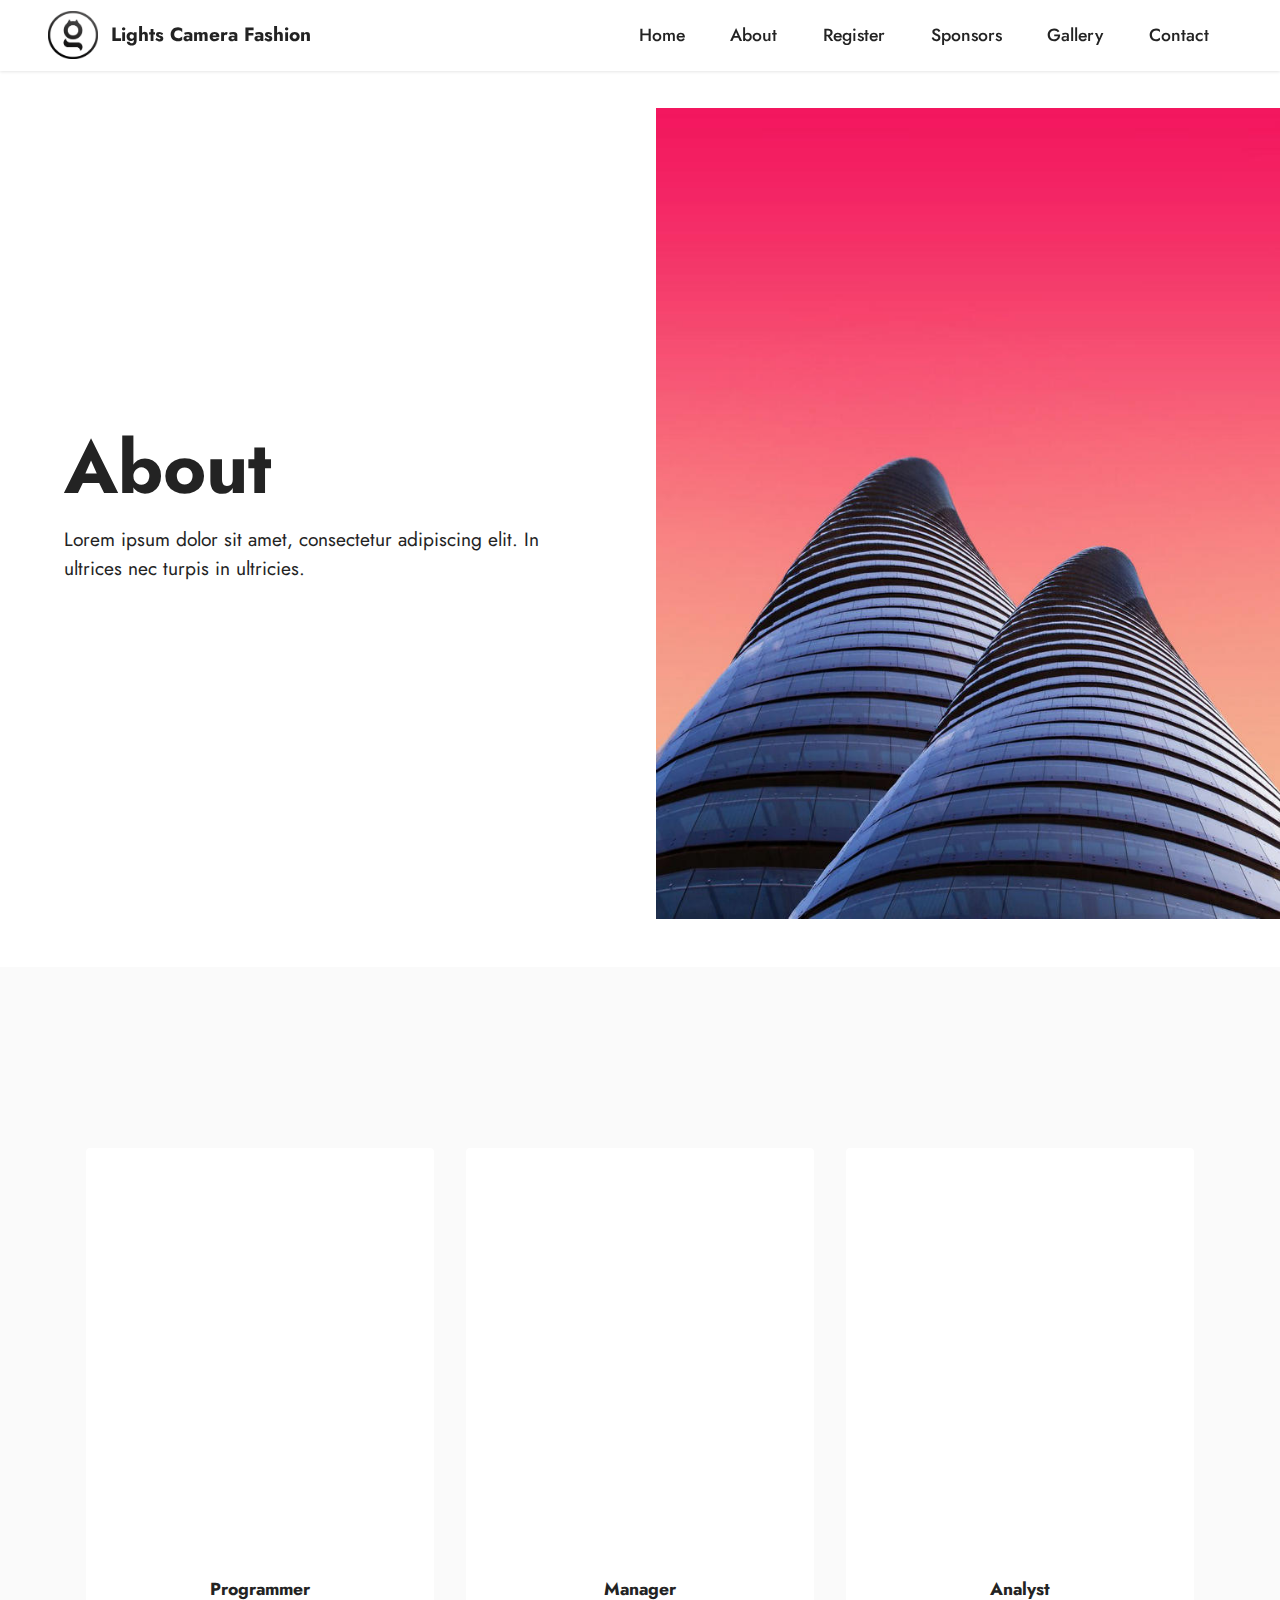
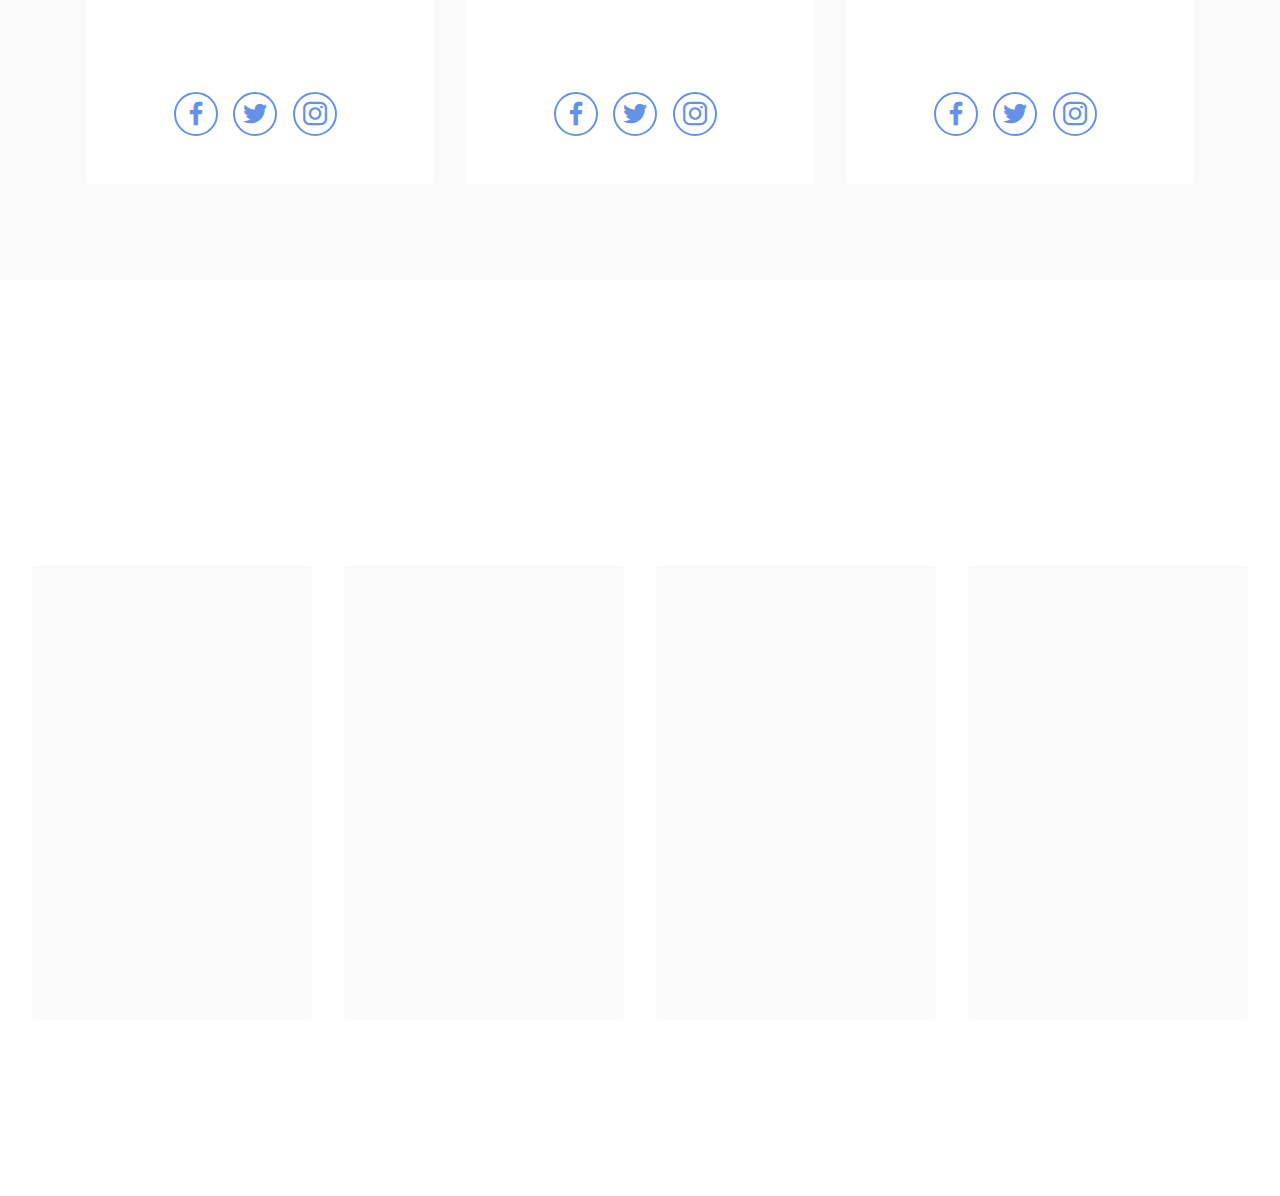
==== commit 4323fa1c: "recommit revised mobi" ====
--- a/about.html
+++ b/about.html
@@ -1,9 +1,10 @@
 <!DOCTYPE html>
 <html  >
 <head>
-  <!-- GEL -->
+  <!-- Site made with Mobirise Website Builder v5.4.1, https://mobirise.com -->
   <meta charset="UTF-8">
   <meta http-equiv="X-UA-Compatible" content="IE=edge">
+  <meta name="generator" content="Mobirise v5.4.1, mobirise.com">
   <meta name="viewport" content="width=device-width, initial-scale=1, minimum-scale=1">
   <link rel="shortcut icon" href="assets/images/logo2black.png" type="image/x-icon">
   <meta name="description" content="">
@@ -48,10 +49,10 @@
                 </div>
             </button>
             <div class="collapse navbar-collapse" id="navbarSupportedContent">
-                <ul class="navbar-nav nav-dropdown nav-right" data-app-modern-menu="true"><li class="nav-item"><a class="nav-link link text-black text-primary display-4" href="index.html">Home</a></li><li class="nav-item"><a class="nav-link link text-black text-primary display-4" href="page1.html">About</a></li>
-                    <li class="nav-item"><a class="nav-link link text-black text-primary display-4" href="page2.html">Register</a></li>
-                    <li class="nav-item"><a class="nav-link link text-black text-primary display-4" href="page3.html">Sponsors</a>
-                    </li><li class="nav-item"><a class="nav-link link text-black text-primary display-4" href="page4.html">Gallery</a></li><li class="nav-item"><a class="nav-link link text-black text-primary display-4" href="#">Contact</a></li></ul>
+                <ul class="navbar-nav nav-dropdown nav-right" data-app-modern-menu="true"><li class="nav-item"><a class="nav-link link text-black text-primary display-4" href="index.html">Home</a></li><li class="nav-item"><a class="nav-link link text-black text-primary display-4" href="about.html">About</a></li>
+                    <li class="nav-item"><a class="nav-link link text-black text-primary display-4" href="register.html">Register</a></li>
+                    <li class="nav-item"><a class="nav-link link text-black text-primary display-4" href="sponsors.html">Sponsors</a>
+                    </li><li class="nav-item"><a class="nav-link link text-black text-primary display-4" href="gallery.html">Gallery</a></li><li class="nav-item"><a class="nav-link link text-black text-primary display-4" href="contact.html">Contact</a></li></ul>
                 
                 
             </div>
@@ -68,7 +69,7 @@
     <div class="container-fluid">
         <div class="row justify-content-center align-items-center">
             <div class="col-12 col-md-6 image-wrapper">
-                <img src="assets/images/2.jpg" alt="">
+                <img src="assets/images/2.jpg" alt="Mobirise">
             </div>
             <div class="col-12 col-md">
                 <div class="text-wrapper">
@@ -280,13 +281,7 @@
             
         </div>
     </div>
-</section>
-
-<script src="assets/bootstrap/js/bootstrap.bundle.min.js"></script>
-<script src="assets/smoothscroll/smooth-scroll.js"></script>
-<script src="assets/ytplayer/index.js"></script>
-<script src="assets/dropdown/js/navbar-dropdown.js"></script>
-<script src="assets/theme/js/script.js"></script>  
+</section><section style="background-color: #fff; font-family: -apple-system, BlinkMacSystemFont, 'Segoe UI', 'Roboto', 'Helvetica Neue', Arial, sans-serif; color:#aaa; font-size:12px; padding: 0; align-items: center; display: flex;"><a href="https://mobirise.site/j" style="flex: 1 1; height: 3rem; padding-left: 1rem;"></a><p style="flex: 0 0 auto; margin:0; padding-right:1rem;">Mobirise website software - <a href="https://mobirise.site/n" style="color:#aaa;">Learn more</a></p></section><script src="assets/bootstrap/js/bootstrap.bundle.min.js"></script>  <script src="assets/smoothscroll/smooth-scroll.js"></script>  <script src="assets/ytplayer/index.js"></script>  <script src="assets/dropdown/js/navbar-dropdown.js"></script>  <script src="assets/theme/js/script.js"></script>  
   
   
   <input name="animation" type="hidden">
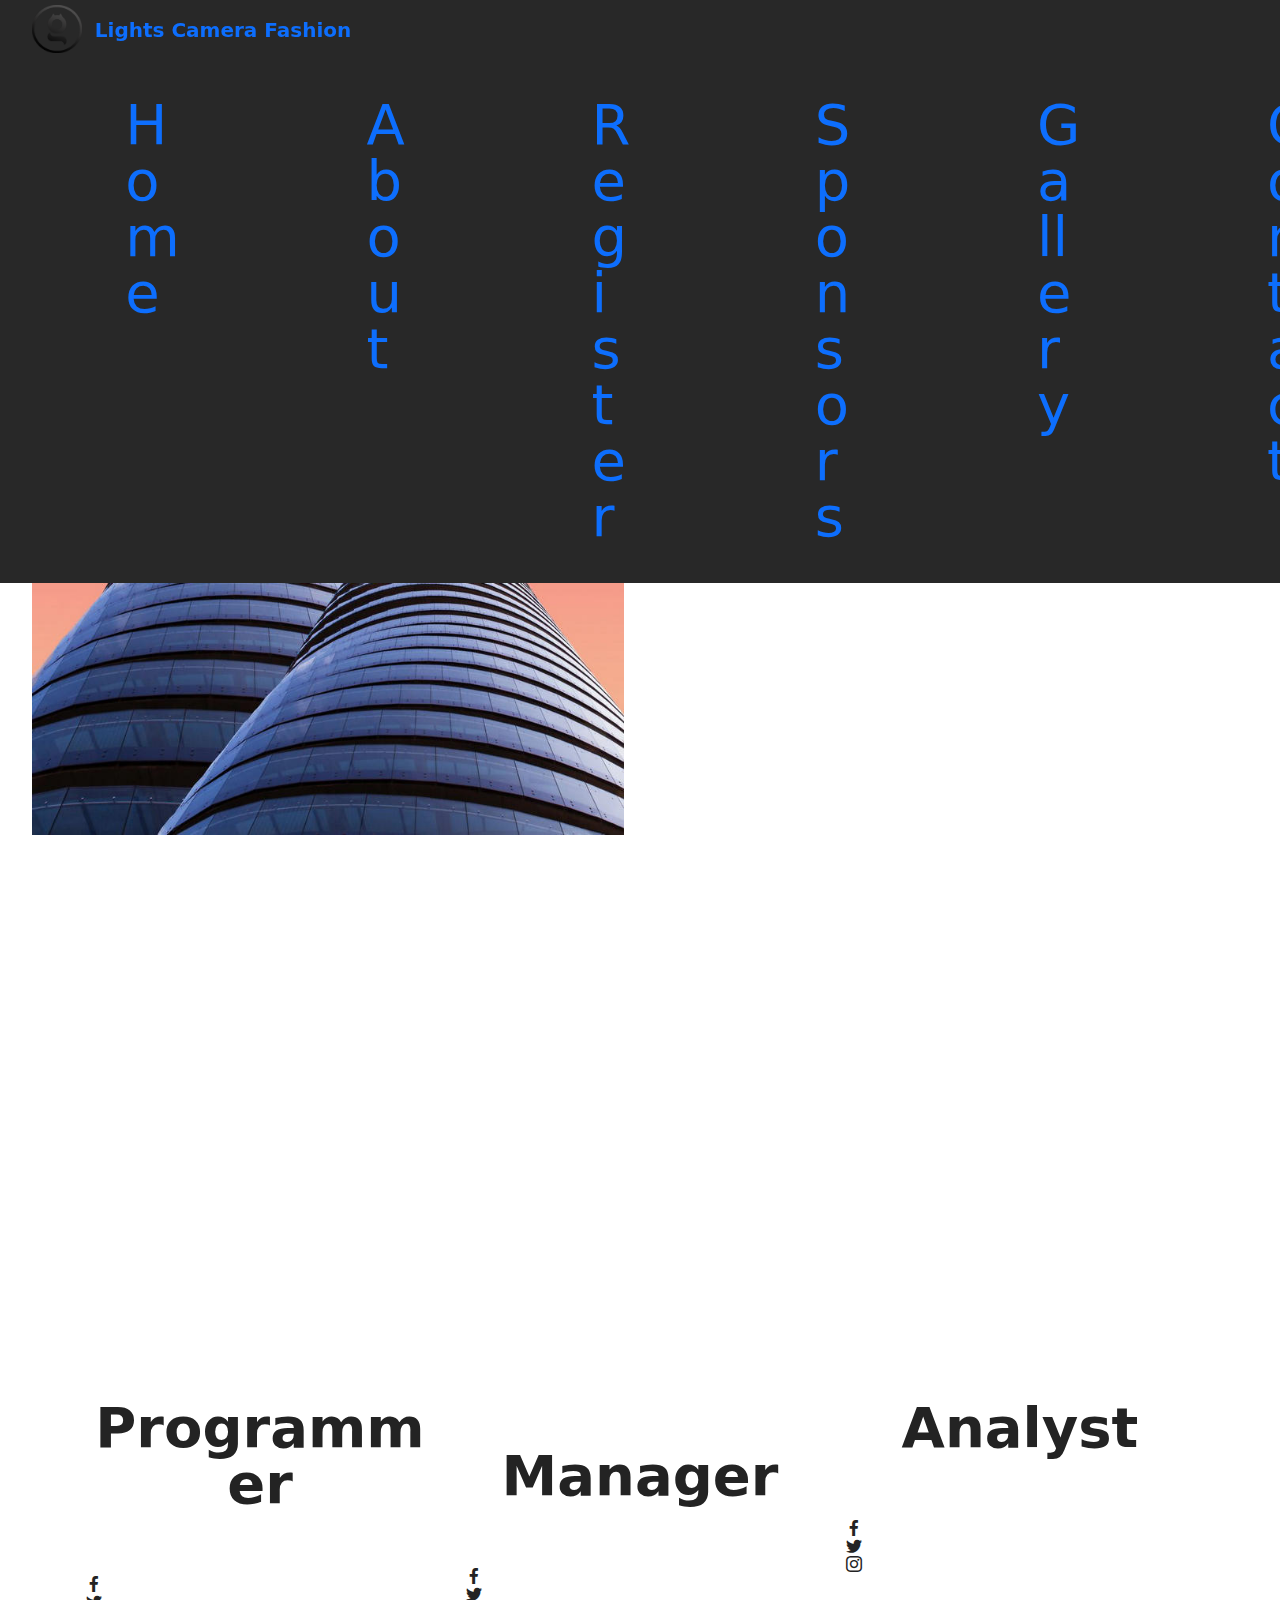
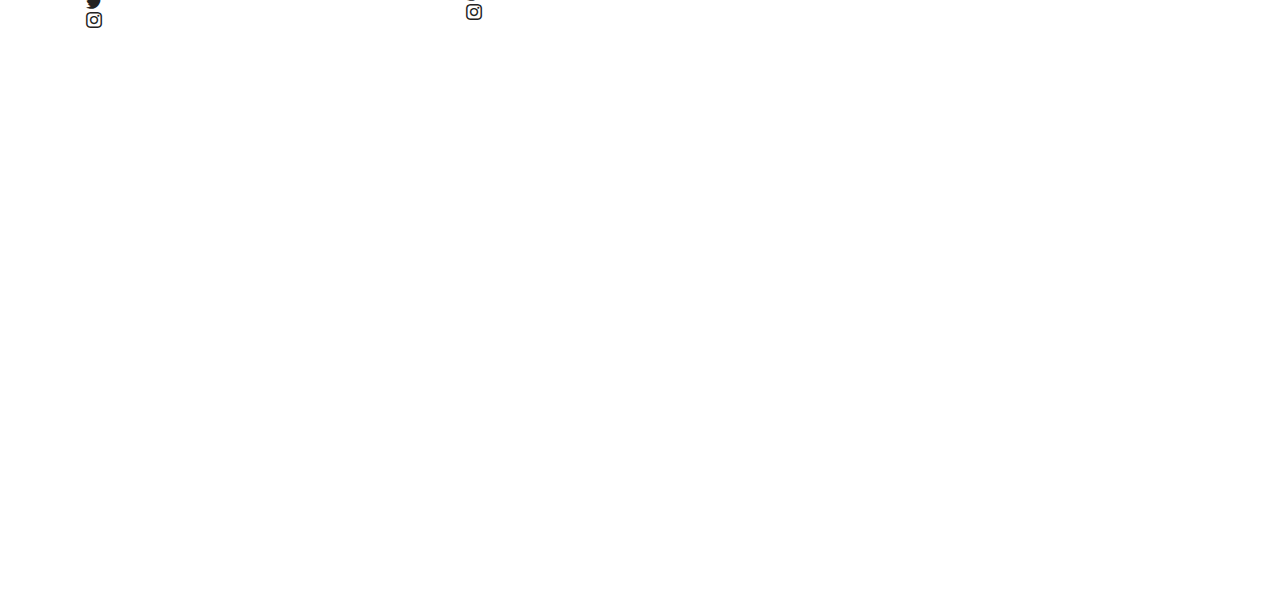
==== commit 90bd0010: "remove bloat code" ====
--- a/about.html
+++ b/about.html
@@ -1,10 +1,8 @@
 <!DOCTYPE html>
 <html  >
 <head>
-  <!-- Site made with Mobirise Website Builder v5.4.1, https://mobirise.com -->
   <meta charset="UTF-8">
   <meta http-equiv="X-UA-Compatible" content="IE=edge">
-  <meta name="generator" content="Mobirise v5.4.1, mobirise.com">
   <meta name="viewport" content="width=device-width, initial-scale=1, minimum-scale=1">
   <link rel="shortcut icon" href="assets/images/logo2black.png" type="image/x-icon">
   <meta name="description" content="">
@@ -69,7 +67,7 @@
     <div class="container-fluid">
         <div class="row justify-content-center align-items-center">
             <div class="col-12 col-md-6 image-wrapper">
-                <img src="assets/images/2.jpg" alt="Mobirise">
+                <img src="assets/images/2.jpg" alt="">
             </div>
             <div class="col-12 col-md">
                 <div class="text-wrapper">
@@ -281,7 +279,9 @@
             
         </div>
     </div>
-</section><section style="background-color: #fff; font-family: -apple-system, BlinkMacSystemFont, 'Segoe UI', 'Roboto', 'Helvetica Neue', Arial, sans-serif; color:#aaa; font-size:12px; padding: 0; align-items: center; display: flex;"><a href="https://mobirise.site/j" style="flex: 1 1; height: 3rem; padding-left: 1rem;"></a><p style="flex: 0 0 auto; margin:0; padding-right:1rem;">Mobirise website software - <a href="https://mobirise.site/n" style="color:#aaa;">Learn more</a></p></section><script src="assets/bootstrap/js/bootstrap.bundle.min.js"></script>  <script src="assets/smoothscroll/smooth-scroll.js"></script>  <script src="assets/ytplayer/index.js"></script>  <script src="assets/dropdown/js/navbar-dropdown.js"></script>  <script src="assets/theme/js/script.js"></script>  
+</section>
+
+<script src="assets/bootstrap/js/bootstrap.bundle.min.js"></script>  <script src="assets/smoothscroll/smooth-scroll.js"></script>  <script src="assets/ytplayer/index.js"></script>  <script src="assets/dropdown/js/navbar-dropdown.js"></script>  <script src="assets/theme/js/script.js"></script>  
   
   
   <input name="animation" type="hidden">
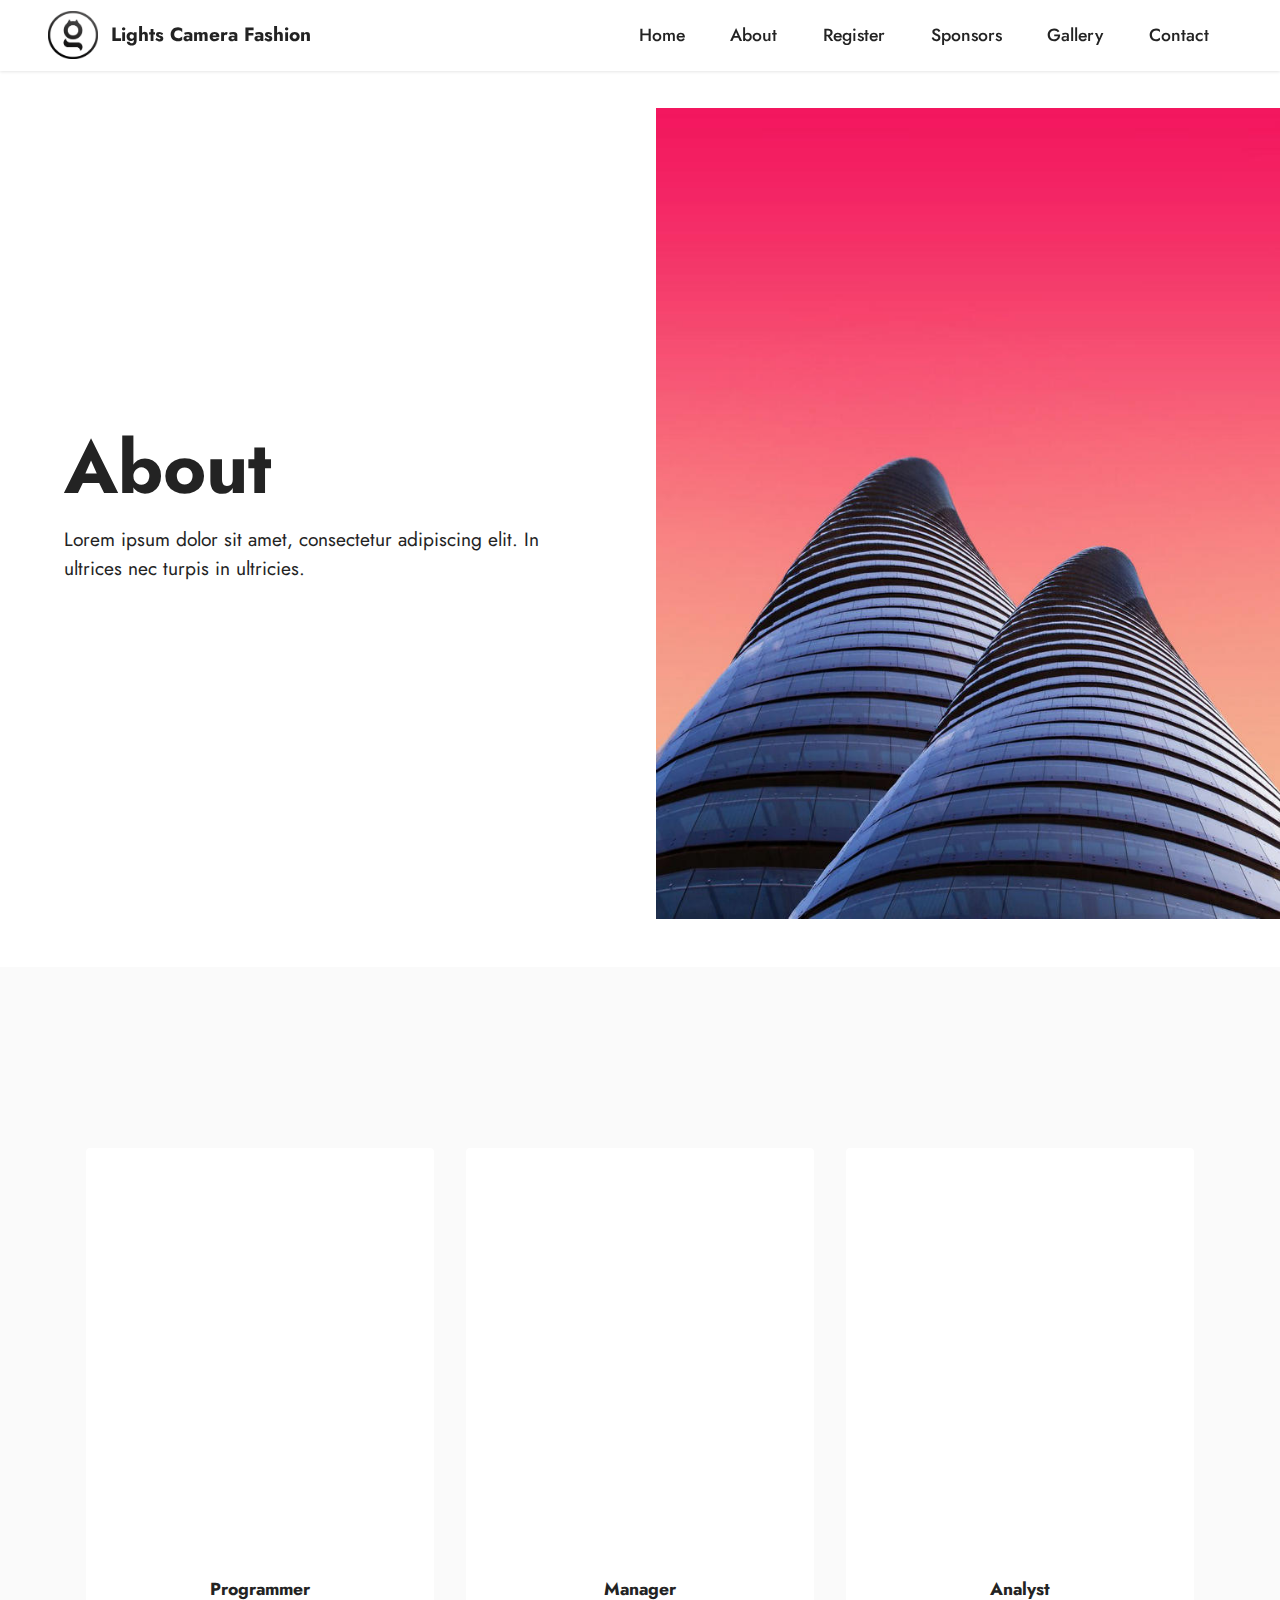
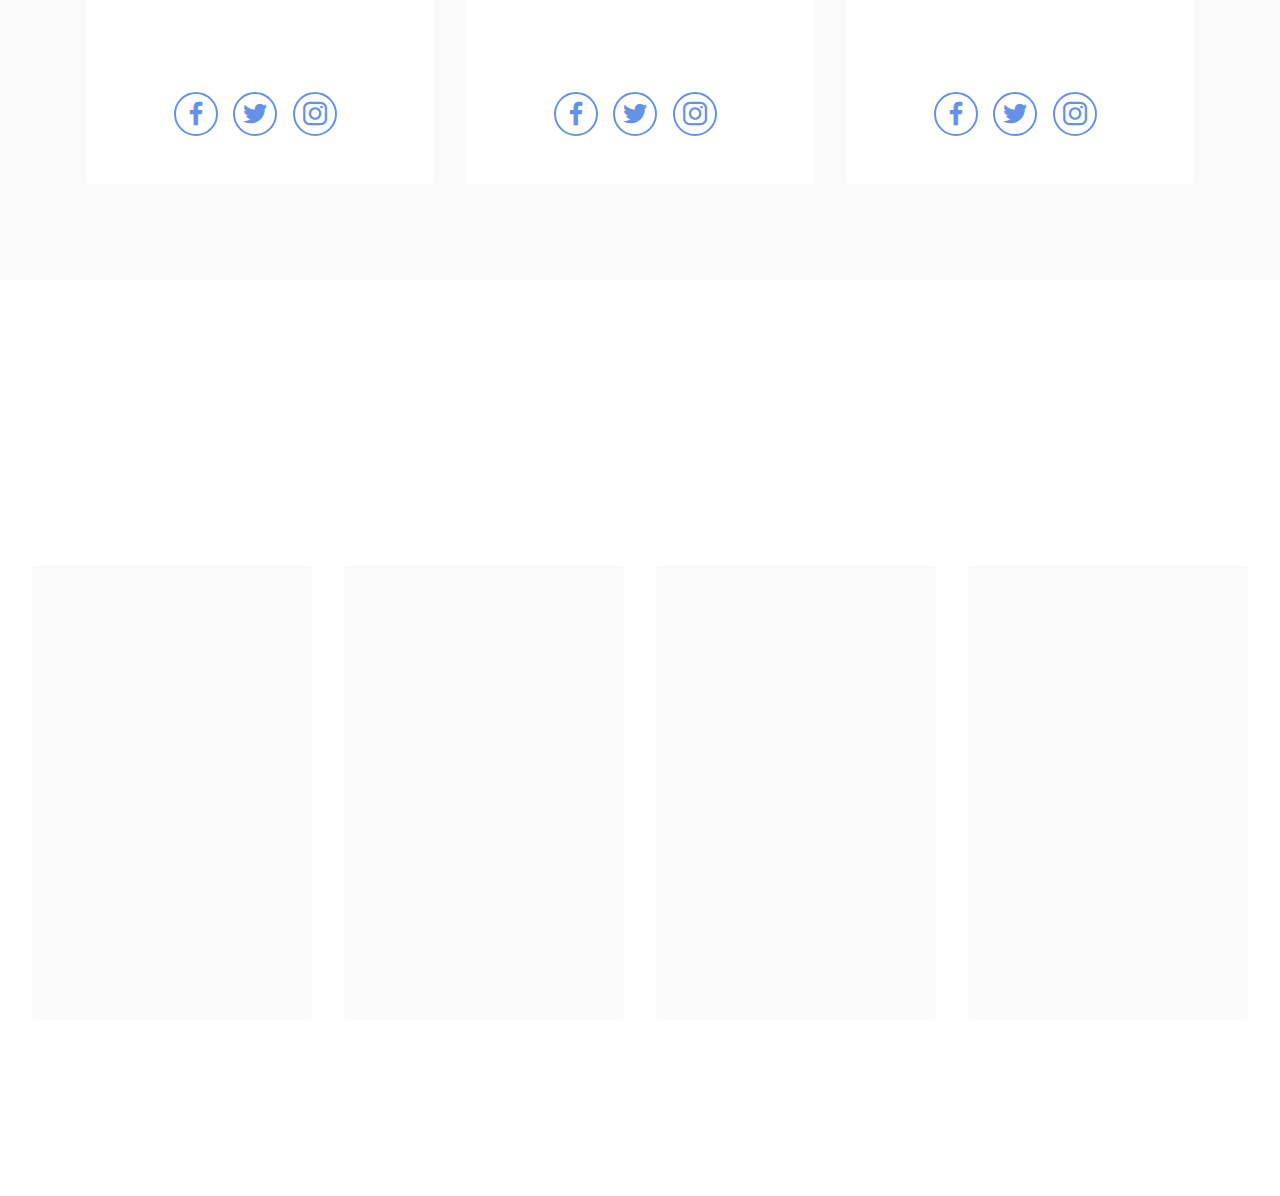
==== commit 1f93a57a: "recommit working navbar" ====
--- a/about.html
+++ b/about.html
@@ -1,8 +1,10 @@
 <!DOCTYPE html>
 <html  >
 <head>
+  <!-- Site made with Mobirise Website Builder v5.4.1, https://mobirise.com -->
   <meta charset="UTF-8">
   <meta http-equiv="X-UA-Compatible" content="IE=edge">
+  <meta name="generator" content="Mobirise v5.4.1, mobirise.com">
   <meta name="viewport" content="width=device-width, initial-scale=1, minimum-scale=1">
   <link rel="shortcut icon" href="assets/images/logo2black.png" type="image/x-icon">
   <meta name="description" content="">
@@ -67,7 +69,7 @@
     <div class="container-fluid">
         <div class="row justify-content-center align-items-center">
             <div class="col-12 col-md-6 image-wrapper">
-                <img src="assets/images/2.jpg" alt="">
+                <img src="assets/images/2.jpg" alt="Mobirise">
             </div>
             <div class="col-12 col-md">
                 <div class="text-wrapper">
@@ -279,9 +281,7 @@
             
         </div>
     </div>
-</section>
-
-<script src="assets/bootstrap/js/bootstrap.bundle.min.js"></script>  <script src="assets/smoothscroll/smooth-scroll.js"></script>  <script src="assets/ytplayer/index.js"></script>  <script src="assets/dropdown/js/navbar-dropdown.js"></script>  <script src="assets/theme/js/script.js"></script>  
+</section><section style="background-color: #fff; font-family: -apple-system, BlinkMacSystemFont, 'Segoe UI', 'Roboto', 'Helvetica Neue', Arial, sans-serif; color:#aaa; font-size:12px; padding: 0; align-items: center; display: flex;"><a href="https://mobirise.site/j" style="flex: 1 1; height: 3rem; padding-left: 1rem;"></a><p style="flex: 0 0 auto; margin:0; padding-right:1rem;">Mobirise website software - <a href="https://mobirise.site/n" style="color:#aaa;">Learn more</a></p></section><script src="assets/bootstrap/js/bootstrap.bundle.min.js"></script>  <script src="assets/smoothscroll/smooth-scroll.js"></script>  <script src="assets/ytplayer/index.js"></script>  <script src="assets/dropdown/js/navbar-dropdown.js"></script>  <script src="assets/theme/js/script.js"></script>  
   
   
   <input name="animation" type="hidden">
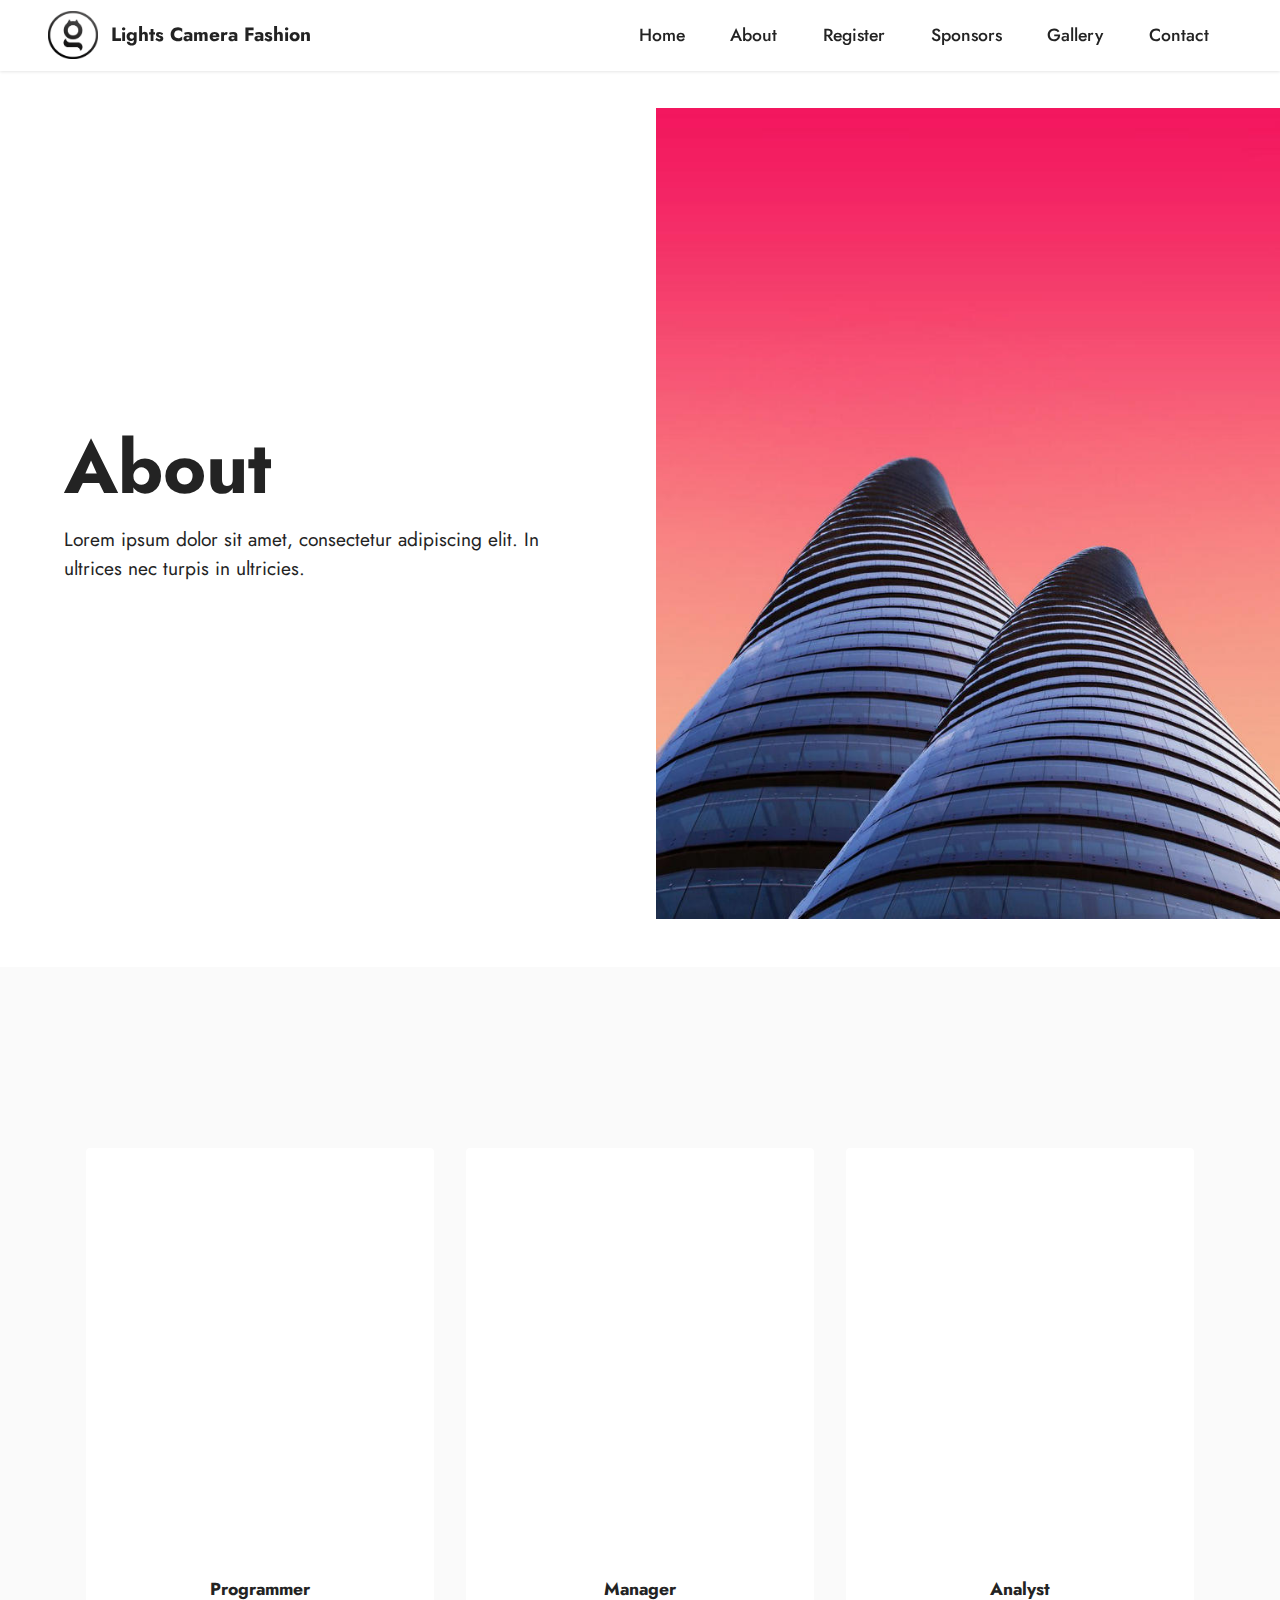
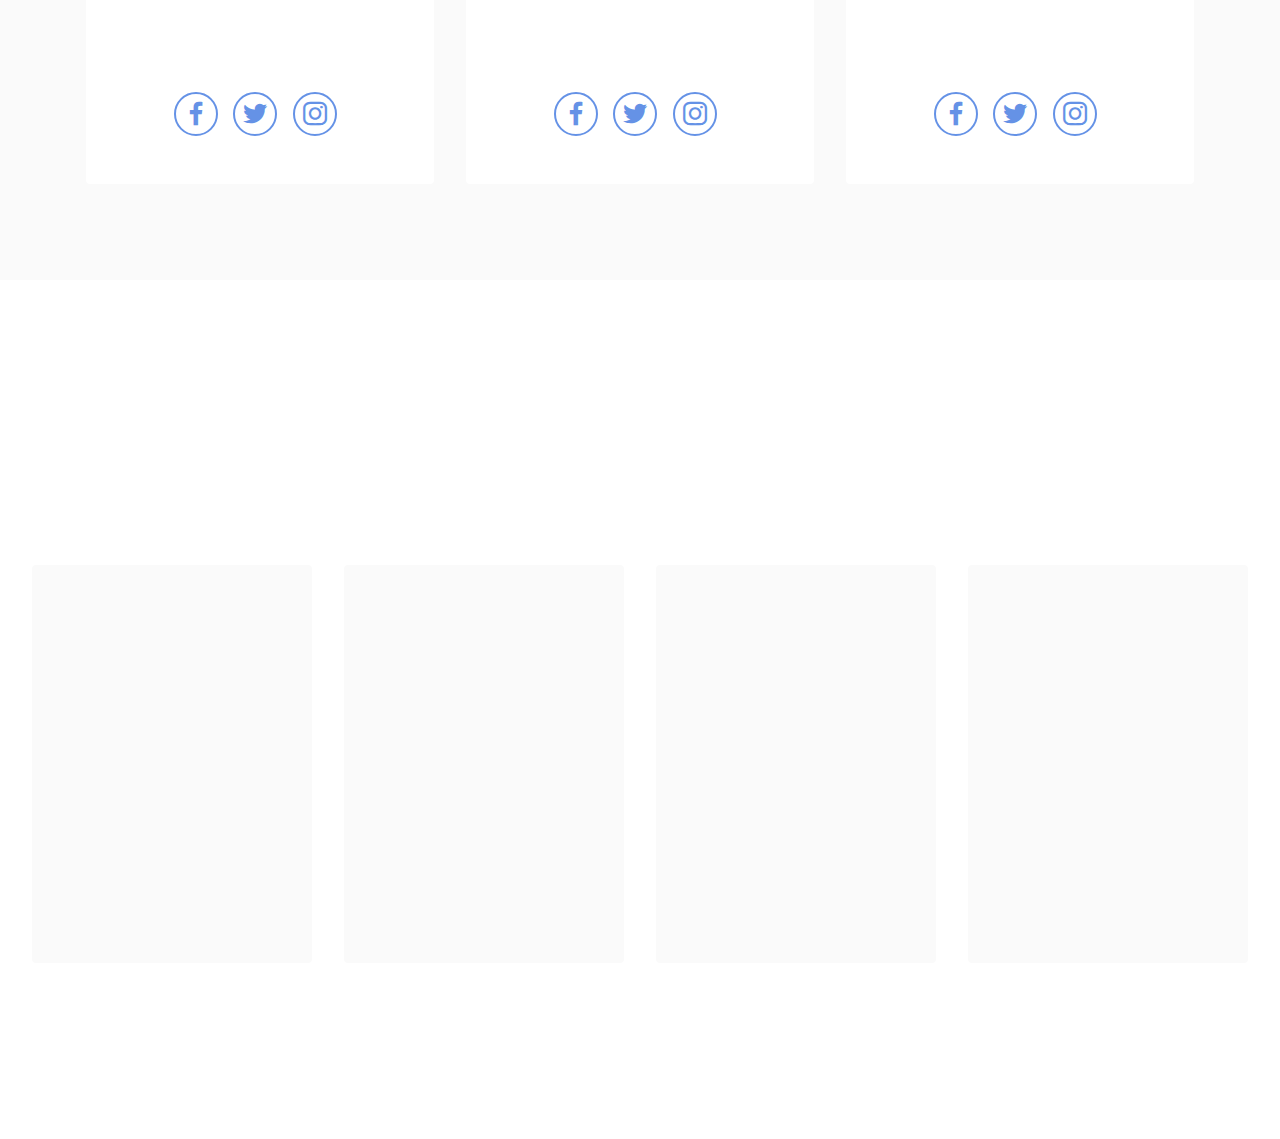
==== commit 0277178d: "fix navbar issue" ====
--- a/about.html
+++ b/about.html
@@ -1,10 +1,8 @@
 <!DOCTYPE html>
 <html  >
 <head>
-  <!-- Site made with Mobirise Website Builder v5.4.1, https://mobirise.com -->
   <meta charset="UTF-8">
   <meta http-equiv="X-UA-Compatible" content="IE=edge">
-  <meta name="generator" content="Mobirise v5.4.1, mobirise.com">
   <meta name="viewport" content="width=device-width, initial-scale=1, minimum-scale=1">
   <link rel="shortcut icon" href="assets/images/logo2black.png" type="image/x-icon">
   <meta name="description" content="">
@@ -69,7 +67,7 @@
     <div class="container-fluid">
         <div class="row justify-content-center align-items-center">
             <div class="col-12 col-md-6 image-wrapper">
-                <img src="assets/images/2.jpg" alt="Mobirise">
+                <img src="assets/images/2.jpg" alt="">
             </div>
             <div class="col-12 col-md">
                 <div class="text-wrapper">
@@ -235,8 +233,7 @@
                     <div class="item-content">
                         <h5 class="item-title mbr-fonts-style display-7"><strong>Organizer 2</strong></h5>
                         
-                        <p class="mbr-text mbr-fonts-style mt-3 display-7">You don't have to code to create your own
-                            site. Select one of available themes in the Mobirise Site Maker.</p>
+                        <p class="mbr-text mbr-fonts-style mt-3 display-7">Lorem ipsum dolor sit amet, consectetur adipiscing elit.</p>
                     </div>
                     
                 </div>
@@ -281,7 +278,7 @@
             
         </div>
     </div>
-</section><section style="background-color: #fff; font-family: -apple-system, BlinkMacSystemFont, 'Segoe UI', 'Roboto', 'Helvetica Neue', Arial, sans-serif; color:#aaa; font-size:12px; padding: 0; align-items: center; display: flex;"><a href="https://mobirise.site/j" style="flex: 1 1; height: 3rem; padding-left: 1rem;"></a><p style="flex: 0 0 auto; margin:0; padding-right:1rem;">Mobirise website software - <a href="https://mobirise.site/n" style="color:#aaa;">Learn more</a></p></section><script src="assets/bootstrap/js/bootstrap.bundle.min.js"></script>  <script src="assets/smoothscroll/smooth-scroll.js"></script>  <script src="assets/ytplayer/index.js"></script>  <script src="assets/dropdown/js/navbar-dropdown.js"></script>  <script src="assets/theme/js/script.js"></script>  
+</section><section style="background-color: #fff; font-family: -apple-system, BlinkMacSystemFont, 'Segoe UI', 'Roboto', 'Helvetica Neue', Arial, sans-serif; color:#aaa; font-size:12px; padding: 0; align-items: center; display: flex;"><a href="https://mobirise.site/j" style="flex: 1 1; height: 3rem; padding-left: 1rem;"></a></section><script src="assets/bootstrap/js/bootstrap.bundle.min.js"></script>  <script src="assets/smoothscroll/smooth-scroll.js"></script>  <script src="assets/ytplayer/index.js"></script>  <script src="assets/dropdown/js/navbar-dropdown.js"></script>  <script src="assets/theme/js/script.js"></script>  
   
   
   <input name="animation" type="hidden">
